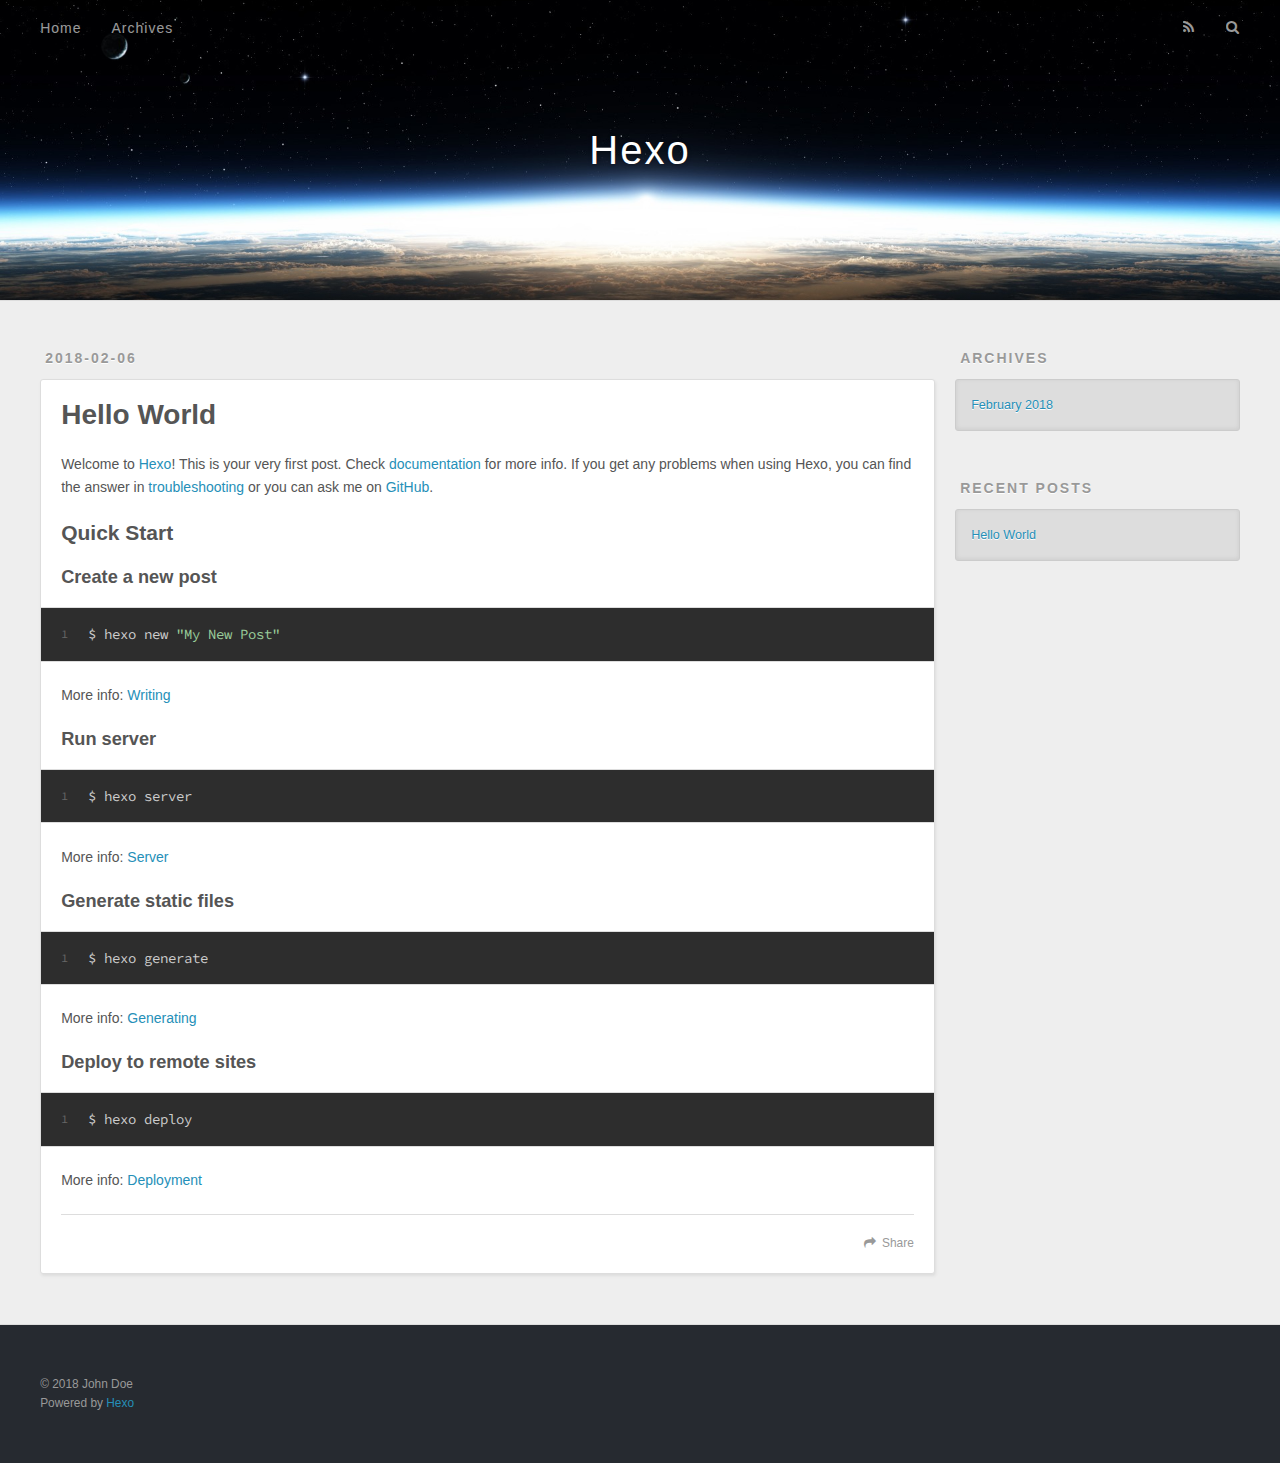
==== index.html @ ebd92886 "Site updated: 2018-02-06 11:26:11" ====
<!DOCTYPE html>
<html>
<head>
  <meta charset="utf-8">
  

  
  <title>Hexo</title>
  <meta name="viewport" content="width=device-width, initial-scale=1, maximum-scale=1">
  <meta property="og:type" content="website">
<meta property="og:title" content="Hexo">
<meta property="og:url" content="http://yoursite.com/index.html">
<meta property="og:site_name" content="Hexo">
<meta name="twitter:card" content="summary">
<meta name="twitter:title" content="Hexo">
  
    <link rel="alternate" href="/atom.xml" title="Hexo" type="application/atom+xml">
  
  
    <link rel="icon" href="/favicon.png">
  
  
    <link href="//fonts.googleapis.com/css?family=Source+Code+Pro" rel="stylesheet" type="text/css">
  
  <link rel="stylesheet" href="/css/style.css">
</head>

<body>
  <div id="container">
    <div id="wrap">
      <header id="header">
  <div id="banner"></div>
  <div id="header-outer" class="outer">
    <div id="header-title" class="inner">
      <h1 id="logo-wrap">
        <a href="/" id="logo">Hexo</a>
      </h1>
      
    </div>
    <div id="header-inner" class="inner">
      <nav id="main-nav">
        <a id="main-nav-toggle" class="nav-icon"></a>
        
          <a class="main-nav-link" href="/">Home</a>
        
          <a class="main-nav-link" href="/archives">Archives</a>
        
      </nav>
      <nav id="sub-nav">
        
          <a id="nav-rss-link" class="nav-icon" href="/atom.xml" title="RSS Feed"></a>
        
        <a id="nav-search-btn" class="nav-icon" title="Search"></a>
      </nav>
      <div id="search-form-wrap">
        <form action="//google.com/search" method="get" accept-charset="UTF-8" class="search-form"><input type="search" name="q" class="search-form-input" placeholder="Search"><button type="submit" class="search-form-submit">&#xF002;</button><input type="hidden" name="sitesearch" value="http://yoursite.com"></form>
      </div>
    </div>
  </div>
</header>
      <div class="outer">
        <section id="main">
  
    <article id="post-hello-world" class="article article-type-post" itemscope itemprop="blogPost">
  <div class="article-meta">
    <a href="/2018/02/06/hello-world/" class="article-date">
  <time datetime="2018-02-06T03:04:43.823Z" itemprop="datePublished">2018-02-06</time>
</a>
    
  </div>
  <div class="article-inner">
    
    
      <header class="article-header">
        
  
    <h1 itemprop="name">
      <a class="article-title" href="/2018/02/06/hello-world/">Hello World</a>
    </h1>
  

      </header>
    
    <div class="article-entry" itemprop="articleBody">
      
        <p>Welcome to <a href="https://hexo.io/" target="_blank" rel="noopener">Hexo</a>! This is your very first post. Check <a href="https://hexo.io/docs/" target="_blank" rel="noopener">documentation</a> for more info. If you get any problems when using Hexo, you can find the answer in <a href="https://hexo.io/docs/troubleshooting.html" target="_blank" rel="noopener">troubleshooting</a> or you can ask me on <a href="https://github.com/hexojs/hexo/issues" target="_blank" rel="noopener">GitHub</a>.</p>
<h2 id="Quick-Start"><a href="#Quick-Start" class="headerlink" title="Quick Start"></a>Quick Start</h2><h3 id="Create-a-new-post"><a href="#Create-a-new-post" class="headerlink" title="Create a new post"></a>Create a new post</h3><figure class="highlight bash"><table><tr><td class="gutter"><pre><span class="line">1</span><br></pre></td><td class="code"><pre><span class="line">$ hexo new <span class="string">"My New Post"</span></span><br></pre></td></tr></table></figure>
<p>More info: <a href="https://hexo.io/docs/writing.html" target="_blank" rel="noopener">Writing</a></p>
<h3 id="Run-server"><a href="#Run-server" class="headerlink" title="Run server"></a>Run server</h3><figure class="highlight bash"><table><tr><td class="gutter"><pre><span class="line">1</span><br></pre></td><td class="code"><pre><span class="line">$ hexo server</span><br></pre></td></tr></table></figure>
<p>More info: <a href="https://hexo.io/docs/server.html" target="_blank" rel="noopener">Server</a></p>
<h3 id="Generate-static-files"><a href="#Generate-static-files" class="headerlink" title="Generate static files"></a>Generate static files</h3><figure class="highlight bash"><table><tr><td class="gutter"><pre><span class="line">1</span><br></pre></td><td class="code"><pre><span class="line">$ hexo generate</span><br></pre></td></tr></table></figure>
<p>More info: <a href="https://hexo.io/docs/generating.html" target="_blank" rel="noopener">Generating</a></p>
<h3 id="Deploy-to-remote-sites"><a href="#Deploy-to-remote-sites" class="headerlink" title="Deploy to remote sites"></a>Deploy to remote sites</h3><figure class="highlight bash"><table><tr><td class="gutter"><pre><span class="line">1</span><br></pre></td><td class="code"><pre><span class="line">$ hexo deploy</span><br></pre></td></tr></table></figure>
<p>More info: <a href="https://hexo.io/docs/deployment.html" target="_blank" rel="noopener">Deployment</a></p>

      
    </div>
    <footer class="article-footer">
      <a data-url="http://yoursite.com/2018/02/06/hello-world/" data-id="cjdb2f6a300001gus8z8w78jc" class="article-share-link">Share</a>
      
      
    </footer>
  </div>
  
</article>


  


</section>
        
          <aside id="sidebar">
  
    

  
    

  
    
  
    
  <div class="widget-wrap">
    <h3 class="widget-title">Archives</h3>
    <div class="widget">
      <ul class="archive-list"><li class="archive-list-item"><a class="archive-list-link" href="/archives/2018/02/">February 2018</a></li></ul>
    </div>
  </div>


  
    
  <div class="widget-wrap">
    <h3 class="widget-title">Recent Posts</h3>
    <div class="widget">
      <ul>
        
          <li>
            <a href="/2018/02/06/hello-world/">Hello World</a>
          </li>
        
      </ul>
    </div>
  </div>

  
</aside>
        
      </div>
      <footer id="footer">
  
  <div class="outer">
    <div id="footer-info" class="inner">
      &copy; 2018 John Doe<br>
      Powered by <a href="http://hexo.io/" target="_blank">Hexo</a>
    </div>
  </div>
</footer>
    </div>
    <nav id="mobile-nav">
  
    <a href="/" class="mobile-nav-link">Home</a>
  
    <a href="/archives" class="mobile-nav-link">Archives</a>
  
</nav>
    

<script src="//ajax.googleapis.com/ajax/libs/jquery/2.0.3/jquery.min.js"></script>


  <link rel="stylesheet" href="/fancybox/jquery.fancybox.css">
  <script src="/fancybox/jquery.fancybox.pack.js"></script>


<script src="/js/script.js"></script>



  </div>
</body>
</html>
---- css/style.css ----
body {
  width: 100%;
}
body:before,
body:after {
  content: "";
  display: table;
}
body:after {
  clear: both;
}
html,
body,
div,
span,
applet,
object,
iframe,
h1,
h2,
h3,
h4,
h5,
h6,
p,
blockquote,
pre,
a,
abbr,
acronym,
address,
big,
cite,
code,
del,
dfn,
em,
img,
ins,
kbd,
q,
s,
samp,
small,
strike,
strong,
sub,
sup,
tt,
var,
dl,
dt,
dd,
ol,
ul,
li,
fieldset,
form,
label,
legend,
table,
caption,
tbody,
tfoot,
thead,
tr,
th,
td {
  margin: 0;
  padding: 0;
  border: 0;
  outline: 0;
  font-weight: inherit;
  font-style: inherit;
  font-family: inherit;
  font-size: 100%;
  vertical-align: baseline;
}
body {
  line-height: 1;
  color: #000;
  background: #fff;
}
ol,
ul {
  list-style: none;
}
table {
  border-collapse: separate;
  border-spacing: 0;
  vertical-align: middle;
}
caption,
th,
td {
  text-align: left;
  font-weight: normal;
  vertical-align: middle;
}
a img {
  border: none;
}
input,
button {
  margin: 0;
  padding: 0;
}
input::-moz-focus-inner,
button::-moz-focus-inner {
  border: 0;
  padding: 0;
}
@font-face {
  font-family: FontAwesome;
  font-style: normal;
  font-weight: normal;
  src: url("fonts/fontawesome-webfont.eot?v=#4.0.3");
  src: url("fonts/fontawesome-webfont.eot?#iefix&v=#4.0.3") format("embedded-opentype"), url("fonts/fontawesome-webfont.woff?v=#4.0.3") format("woff"), url("fonts/fontawesome-webfont.ttf?v=#4.0.3") format("truetype"), url("fonts/fontawesome-webfont.svg#fontawesomeregular?v=#4.0.3") format("svg");
}
html,
body,
#container {
  height: 100%;
}
body {
  background: #eee;
  font: 14px -apple-system, BlinkMacSystemFont, "Segoe UI", "Roboto", "Oxygen", "Ubuntu", "Cantarell", "Fira Sans", "Droid Sans", "Helvetica Neue", sans-serif;
  -webkit-text-size-adjust: 100%;
}
.outer {
  max-width: 1220px;
  margin: 0 auto;
  padding: 0 20px;
}
.outer:before,
.outer:after {
  content: "";
  display: table;
}
.outer:after {
  clear: both;
}
.inner {
  display: inline;
  float: left;
  width: 98.33333333333333%;
  margin: 0 0.833333333333333%;
}
.left,
.alignleft {
  float: left;
}
.right,
.alignright {
  float: right;
}
.clear {
  clear: both;
}
#container {
  position: relative;
}
.mobile-nav-on {
  overflow: hidden;
}
#wrap {
  height: 100%;
  width: 100%;
  position: absolute;
  top: 0;
  left: 0;
  -webkit-transition: 0.2s ease-out;
  -moz-transition: 0.2s ease-out;
  -ms-transition: 0.2s ease-out;
  transition: 0.2s ease-out;
  z-index: 1;
  background: #eee;
}
.mobile-nav-on #wrap {
  left: 280px;
}
@media screen and (min-width: 768px) {
  #main {
    display: inline;
    float: left;
    width: 73.33333333333333%;
    margin: 0 0.833333333333333%;
  }
}
.article-date,
.article-category-link,
.archive-year,
.widget-title {
  text-decoration: none;
  text-transform: uppercase;
  letter-spacing: 2px;
  color: #999;
  margin-bottom: 1em;
  margin-left: 5px;
  line-height: 1em;
  text-shadow: 0 1px #fff;
  font-weight: bold;
}
.article-inner,
.archive-article-inner {
  background: #fff;
  -webkit-box-shadow: 1px 2px 3px #ddd;
  box-shadow: 1px 2px 3px #ddd;
  border: 1px solid #ddd;
  border-radius: 3px;
}
.article-entry h1,
.widget h1 {
  font-size: 2em;
}
.article-entry h2,
.widget h2 {
  font-size: 1.5em;
}
.article-entry h3,
.widget h3 {
  font-size: 1.3em;
}
.article-entry h4,
.widget h4 {
  font-size: 1.2em;
}
.article-entry h5,
.widget h5 {
  font-size: 1em;
}
.article-entry h6,
.widget h6 {
  font-size: 1em;
  color: #999;
}
.article-entry hr,
.widget hr {
  border: 1px dashed #ddd;
}
.article-entry strong,
.widget strong {
  font-weight: bold;
}
.article-entry em,
.widget em,
.article-entry cite,
.widget cite {
  font-style: italic;
}
.article-entry sup,
.widget sup,
.article-entry sub,
.widget sub {
  font-size: 0.75em;
  line-height: 0;
  position: relative;
  vertical-align: baseline;
}
.article-entry sup,
.widget sup {
  top: -0.5em;
}
.article-entry sub,
.widget sub {
  bottom: -0.2em;
}
.article-entry small,
.widget small {
  font-size: 0.85em;
}
.article-entry acronym,
.widget acronym,
.article-entry abbr,
.widget abbr {
  border-bottom: 1px dotted;
}
.article-entry ul,
.widget ul,
.article-entry ol,
.widget ol,
.article-entry dl,
.widget dl {
  margin: 0 20px;
  line-height: 1.6em;
}
.article-entry ul ul,
.widget ul ul,
.article-entry ol ul,
.widget ol ul,
.article-entry ul ol,
.widget ul ol,
.article-entry ol ol,
.widget ol ol {
  margin-top: 0;
  margin-bottom: 0;
}
.article-entry ul,
.widget ul {
  list-style: disc;
}
.article-entry ol,
.widget ol {
  list-style: decimal;
}
.article-entry dt,
.widget dt {
  font-weight: bold;
}
#header {
  height: 300px;
  position: relative;
  border-bottom: 1px solid #ddd;
}
#header:before,
#header:after {
  content: "";
  position: absolute;
  left: 0;
  right: 0;
  height: 40px;
}
#header:before {
  top: 0;
  background: -webkit-linear-gradient(rgba(0,0,0,0.2), transparent);
  background: -moz-linear-gradient(rgba(0,0,0,0.2), transparent);
  background: -ms-linear-gradient(rgba(0,0,0,0.2), transparent);
  background: linear-gradient(rgba(0,0,0,0.2), transparent);
}
#header:after {
  bottom: 0;
  background: -webkit-linear-gradient(transparent, rgba(0,0,0,0.2));
  background: -moz-linear-gradient(transparent, rgba(0,0,0,0.2));
  background: -ms-linear-gradient(transparent, rgba(0,0,0,0.2));
  background: linear-gradient(transparent, rgba(0,0,0,0.2));
}
#header-outer {
  height: 100%;
  position: relative;
}
#header-inner {
  position: relative;
  overflow: hidden;
}
#banner {
  position: absolute;
  top: 0;
  left: 0;
  width: 100%;
  height: 100%;
  background: url("images/banner.jpg") center #000;
  -webkit-background-size: cover;
  -moz-background-size: cover;
  background-size: cover;
  z-index: -1;
}
#header-title {
  text-align: center;
  height: 40px;
  position: absolute;
  top: 50%;
  left: 0;
  margin-top: -20px;
}
#logo,
#subtitle {
  text-decoration: none;
  color: #fff;
  font-weight: 300;
  text-shadow: 0 1px 4px rgba(0,0,0,0.3);
}
#logo {
  font-size: 40px;
  line-height: 40px;
  letter-spacing: 2px;
}
#subtitle {
  font-size: 16px;
  line-height: 16px;
  letter-spacing: 1px;
}
#subtitle-wrap {
  margin-top: 16px;
}
#main-nav {
  float: left;
  margin-left: -15px;
}
.nav-icon,
.main-nav-link {
  float: left;
  color: #fff;
  opacity: 0.6;
  text-decoration: none;
  text-shadow: 0 1px rgba(0,0,0,0.2);
  -webkit-transition: opacity 0.2s;
  -moz-transition: opacity 0.2s;
  -ms-transition: opacity 0.2s;
  transition: opacity 0.2s;
  display: block;
  padding: 20px 15px;
}
.nav-icon:hover,
.main-nav-link:hover {
  opacity: 1;
}
.nav-icon {
  font-family: FontAwesome;
  text-align: center;
  font-size: 14px;
  width: 14px;
  height: 14px;
  padding: 20px 15px;
  position: relative;
  cursor: pointer;
}
.main-nav-link {
  font-weight: 300;
  letter-spacing: 1px;
}
@media screen and (max-width: 479px) {
  .main-nav-link {
    display: none;
  }
}
#main-nav-toggle {
  display: none;
}
#main-nav-toggle:before {
  content: "\f0c9";
}
@media screen and (max-width: 479px) {
  #main-nav-toggle {
    display: block;
  }
}
#sub-nav {
  float: right;
  margin-right: -15px;
}
#nav-rss-link:before {
  content: "\f09e";
}
#nav-search-btn:before {
  content: "\f002";
}
#search-form-wrap {
  position: absolute;
  top: 15px;
  width: 150px;
  height: 30px;
  right: -150px;
  opacity: 0;
  -webkit-transition: 0.2s ease-out;
  -moz-transition: 0.2s ease-out;
  -ms-transition: 0.2s ease-out;
  transition: 0.2s ease-out;
}
#search-form-wrap.on {
  opacity: 1;
  right: 0;
}
@media screen and (max-width: 479px) {
  #search-form-wrap {
    width: 100%;
    right: -100%;
  }
}
.search-form {
  position: absolute;
  top: 0;
  left: 0;
  right: 0;
  background: #fff;
  padding: 5px 15px;
  border-radius: 15px;
  -webkit-box-shadow: 0 0 10px rgba(0,0,0,0.3);
  box-shadow: 0 0 10px rgba(0,0,0,0.3);
}
.search-form-input {
  border: none;
  background: none;
  color: #555;
  width: 100%;
  font: 13px -apple-system, BlinkMacSystemFont, "Segoe UI", "Roboto", "Oxygen", "Ubuntu", "Cantarell", "Fira Sans", "Droid Sans", "Helvetica Neue", sans-serif;
  outline: none;
}
.search-form-input::-webkit-search-results-decoration,
.search-form-input::-webkit-search-cancel-button {
  -webkit-appearance: none;
}
.search-form-submit {
  position: absolute;
  top: 50%;
  right: 10px;
  margin-top: -7px;
  font: 13px FontAwesome;
  border: none;
  background: none;
  color: #bbb;
  cursor: pointer;
}
.search-form-submit:hover,
.search-form-submit:focus {
  color: #777;
}
.article {
  margin: 50px 0;
}
.article-inner {
  overflow: hidden;
}
.article-meta:before,
.article-meta:after {
  content: "";
  display: table;
}
.article-meta:after {
  clear: both;
}
.article-date {
  float: left;
}
.article-category {
  float: left;
  line-height: 1em;
  color: #ccc;
  text-shadow: 0 1px #fff;
  margin-left: 8px;
}
.article-category:before {
  content: "\2022";
}
.article-category-link {
  margin: 0 12px 1em;
}
.article-header {
  padding: 20px 20px 0;
}
.article-title {
  text-decoration: none;
  font-size: 2em;
  font-weight: bold;
  color: #555;
  line-height: 1.1em;
  -webkit-transition: color 0.2s;
  -moz-transition: color 0.2s;
  -ms-transition: color 0.2s;
  transition: color 0.2s;
}
a.article-title:hover {
  color: #258fb8;
}
.article-entry {
  color: #555;
  padding: 0 20px;
}
.article-entry:before,
.article-entry:after {
  content: "";
  display: table;
}
.article-entry:after {
  clear: both;
}
.article-entry p,
.article-entry table {
  line-height: 1.6em;
  margin: 1.6em 0;
}
.article-entry h1,
.article-entry h2,
.article-entry h3,
.article-entry h4,
.article-entry h5,
.article-entry h6 {
  font-weight: bold;
}
.article-entry h1,
.article-entry h2,
.article-entry h3,
.article-entry h4,
.article-entry h5,
.article-entry h6 {
  line-height: 1.1em;
  margin: 1.1em 0;
}
.article-entry a {
  color: #258fb8;
  text-decoration: none;
}
.article-entry a:hover {
  text-decoration: underline;
}
.article-entry ul,
.article-entry ol,
.article-entry dl {
  margin-top: 1.6em;
  margin-bottom: 1.6em;
}
.article-entry img,
.article-entry video {
  max-width: 100%;
  height: auto;
  display: block;
  margin: auto;
}
.article-entry iframe {
  border: none;
}
.article-entry table {
  width: 100%;
  border-collapse: collapse;
  border-spacing: 0;
}
.article-entry th {
  font-weight: bold;
  border-bottom: 3px solid #ddd;
  padding-bottom: 0.5em;
}
.article-entry td {
  border-bottom: 1px solid #ddd;
  padding: 10px 0;
}
.article-entry blockquote {
  font-family: Georgia, "Times New Roman", serif;
  font-size: 1.4em;
  margin: 1.6em 20px;
  text-align: center;
}
.article-entry blockquote footer {
  font-size: 14px;
  margin: 1.6em 0;
  font-family: -apple-system, BlinkMacSystemFont, "Segoe UI", "Roboto", "Oxygen", "Ubuntu", "Cantarell", "Fira Sans", "Droid Sans", "Helvetica Neue", sans-serif;
}
.article-entry blockquote footer cite:before {
  content: "—";
  padding: 0 0.5em;
}
.article-entry .pullquote {
  text-align: left;
  width: 45%;
  margin: 0;
}
.article-entry .pullquote.left {
  margin-left: 0.5em;
  margin-right: 1em;
}
.article-entry .pullquote.right {
  margin-right: 0.5em;
  margin-left: 1em;
}
.article-entry .caption {
  color: #999;
  display: block;
  font-size: 0.9em;
  margin-top: 0.5em;
  position: relative;
  text-align: center;
}
.article-entry .video-container {
  position: relative;
  padding-top: 56.25%;
  height: 0;
  overflow: hidden;
}
.article-entry .video-container iframe,
.article-entry .video-container object,
.article-entry .video-container embed {
  position: absolute;
  top: 0;
  left: 0;
  width: 100%;
  height: 100%;
  margin-top: 0;
}
.article-more-link a {
  display: inline-block;
  line-height: 1em;
  padding: 6px 15px;
  border-radius: 15px;
  background: #eee;
  color: #999;
  text-shadow: 0 1px #fff;
  text-decoration: none;
}
.article-more-link a:hover {
  background: #258fb8;
  color: #fff;
  text-decoration: none;
  text-shadow: 0 1px #1e7293;
}
.article-footer {
  font-size: 0.85em;
  line-height: 1.6em;
  border-top: 1px solid #ddd;
  padding-top: 1.6em;
  margin: 0 20px 20px;
}
.article-footer:before,
.article-footer:after {
  content: "";
  display: table;
}
.article-footer:after {
  clear: both;
}
.article-footer a {
  color: #999;
  text-decoration: none;
}
.article-footer a:hover {
  color: #555;
}
.article-tag-list-item {
  float: left;
  margin-right: 10px;
}
.article-tag-list-link:before {
  content: "#";
}
.article-comment-link {
  float: right;
}
.article-comment-link:before {
  content: "\f075";
  font-family: FontAwesome;
  padding-right: 8px;
}
.article-share-link {
  cursor: pointer;
  float: right;
  margin-left: 20px;
}
.article-share-link:before {
  content: "\f064";
  font-family: FontAwesome;
  padding-right: 6px;
}
#article-nav {
  position: relative;
}
#article-nav:before,
#article-nav:after {
  content: "";
  display: table;
}
#article-nav:after {
  clear: both;
}
@media screen and (min-width: 768px) {
  #article-nav {
    margin: 50px 0;
  }
  #article-nav:before {
    width: 8px;
    height: 8px;
    position: absolute;
    top: 50%;
    left: 50%;
    margin-top: -4px;
    margin-left: -4px;
    content: "";
    border-radius: 50%;
    background: #ddd;
    -webkit-box-shadow: 0 1px 2px #fff;
    box-shadow: 0 1px 2px #fff;
  }
}
.article-nav-link-wrap {
  text-decoration: none;
  text-shadow: 0 1px #fff;
  color: #999;
  -webkit-box-sizing: border-box;
  -moz-box-sizing: border-box;
  box-sizing: border-box;
  margin-top: 50px;
  text-align: center;
  display: block;
}
.article-nav-link-wrap:hover {
  color: #555;
}
@media screen and (min-width: 768px) {
  .article-nav-link-wrap {
    width: 50%;
    margin-top: 0;
  }
}
@media screen and (min-width: 768px) {
  #article-nav-newer {
    float: left;
    text-align: right;
    padding-right: 20px;
  }
}
@media screen and (min-width: 768px) {
  #article-nav-older {
    float: right;
    text-align: left;
    padding-left: 20px;
  }
}
.article-nav-caption {
  text-transform: uppercase;
  letter-spacing: 2px;
  color: #ddd;
  line-height: 1em;
  font-weight: bold;
}
#article-nav-newer .article-nav-caption {
  margin-right: -2px;
}
.article-nav-title {
  font-size: 0.85em;
  line-height: 1.6em;
  margin-top: 0.5em;
}
.article-share-box {
  position: absolute;
  display: none;
  background: #fff;
  -webkit-box-shadow: 1px 2px 10px rgba(0,0,0,0.2);
  box-shadow: 1px 2px 10px rgba(0,0,0,0.2);
  border-radius: 3px;
  margin-left: -145px;
  overflow: hidden;
  z-index: 1;
}
.article-share-box.on {
  display: block;
}
.article-share-input {
  width: 100%;
  background: none;
  -webkit-box-sizing: border-box;
  -moz-box-sizing: border-box;
  box-sizing: border-box;
  font: 14px -apple-system, BlinkMacSystemFont, "Segoe UI", "Roboto", "Oxygen", "Ubuntu", "Cantarell", "Fira Sans", "Droid Sans", "Helvetica Neue", sans-serif;
  padding: 0 15px;
  color: #555;
  outline: none;
  border: 1px solid #ddd;
  border-radius: 3px 3px 0 0;
  height: 36px;
  line-height: 36px;
}
.article-share-links {
  background: #eee;
}
.article-share-links:before,
.article-share-links:after {
  content: "";
  display: table;
}
.article-share-links:after {
  clear: both;
}
.article-share-twitter,
.article-share-facebook,
.article-share-pinterest,
.article-share-google {
  width: 50px;
  height: 36px;
  display: block;
  float: left;
  position: relative;
  color: #999;
  text-shadow: 0 1px #fff;
}
.article-share-twitter:before,
.article-share-facebook:before,
.article-share-pinterest:before,
.article-share-google:before {
  font-size: 20px;
  font-family: FontAwesome;
  width: 20px;
  height: 20px;
  position: absolute;
  top: 50%;
  left: 50%;
  margin-top: -10px;
  margin-left: -10px;
  text-align: center;
}
.article-share-twitter:hover,
.article-share-facebook:hover,
.article-share-pinterest:hover,
.article-share-google:hover {
  color: #fff;
}
.article-share-twitter:before {
  content: "\f099";
}
.article-share-twitter:hover {
  background: #00aced;
  text-shadow: 0 1px #008abe;
}
.article-share-facebook:before {
  content: "\f09a";
}
.article-share-facebook:hover {
  background: #3b5998;
  text-shadow: 0 1px #2f477a;
}
.article-share-pinterest:before {
  content: "\f0d2";
}
.article-share-pinterest:hover {
  background: #cb2027;
  text-shadow: 0 1px #a21a1f;
}
.article-share-google:before {
  content: "\f0d5";
}
.article-share-google:hover {
  background: #dd4b39;
  text-shadow: 0 1px #be3221;
}
.article-gallery {
  background: #000;
  position: relative;
}
.article-gallery-photos {
  position: relative;
  overflow: hidden;
}
.article-gallery-img {
  display: none;
  max-width: 100%;
}
.article-gallery-img:first-child {
  display: block;
}
.article-gallery-img.loaded {
  position: absolute;
  display: block;
}
.article-gallery-img img {
  display: block;
  max-width: 100%;
  margin: 0 auto;
}
#comments {
  background: #fff;
  -webkit-box-shadow: 1px 2px 3px #ddd;
  box-shadow: 1px 2px 3px #ddd;
  padding: 20px;
  border: 1px solid #ddd;
  border-radius: 3px;
  margin: 50px 0;
}
#comments a {
  color: #258fb8;
}
.archives-wrap {
  margin: 50px 0;
}
.archives:before,
.archives:after {
  content: "";
  display: table;
}
.archives:after {
  clear: both;
}
.archive-year-wrap {
  margin-bottom: 1em;
}
.archives {
  -webkit-column-gap: 10px;
  -moz-column-gap: 10px;
  column-gap: 10px;
}
@media screen and (min-width: 480px) and (max-width: 767px) {
  .archives {
    -webkit-column-count: 2;
    -moz-column-count: 2;
    column-count: 2;
  }
}
@media screen and (min-width: 768px) {
  .archives {
    -webkit-column-count: 3;
    -moz-column-count: 3;
    column-count: 3;
  }
}
.archive-article {
  -webkit-column-break-inside: avoid;
  page-break-inside: avoid;
  overflow: hidden;
  break-inside: avoid-column;
}
.archive-article-inner {
  padding: 10px;
  margin-bottom: 15px;
}
.archive-article-title {
  text-decoration: none;
  font-weight: bold;
  color: #555;
  -webkit-transition: color 0.2s;
  -moz-transition: color 0.2s;
  -ms-transition: color 0.2s;
  transition: color 0.2s;
  line-height: 1.6em;
}
.archive-article-title:hover {
  color: #258fb8;
}
.archive-article-footer {
  margin-top: 1em;
}
.archive-article-date {
  color: #999;
  text-decoration: none;
  font-size: 0.85em;
  line-height: 1em;
  margin-bottom: 0.5em;
  display: block;
}
#page-nav {
  margin: 50px auto;
  background: #fff;
  -webkit-box-shadow: 1px 2px 3px #ddd;
  box-shadow: 1px 2px 3px #ddd;
  border: 1px solid #ddd;
  border-radius: 3px;
  text-align: center;
  color: #999;
  overflow: hidden;
}
#page-nav:before,
#page-nav:after {
  content: "";
  display: table;
}
#page-nav:after {
  clear: both;
}
#page-nav a,
#page-nav span {
  padding: 10px 20px;
  line-height: 1;
  height: 2ex;
}
#page-nav a {
  color: #999;
  text-decoration: none;
}
#page-nav a:hover {
  background: #999;
  color: #fff;
}
#page-nav .prev {
  float: left;
}
#page-nav .next {
  float: right;
}
#page-nav .page-number {
  display: inline-block;
}
@media screen and (max-width: 479px) {
  #page-nav .page-number {
    display: none;
  }
}
#page-nav .current {
  color: #555;
  font-weight: bold;
}
#page-nav .space {
  color: #ddd;
}
#footer {
  background: #262a30;
  padding: 50px 0;
  border-top: 1px solid #ddd;
  color: #999;
}
#footer a {
  color: #258fb8;
  text-decoration: none;
}
#footer a:hover {
  text-decoration: underline;
}
#footer-info {
  line-height: 1.6em;
  font-size: 0.85em;
}
.article-entry pre,
.article-entry .highlight {
  background: #2d2d2d;
  margin: 0 -20px;
  padding: 15px 20px;
  border-style: solid;
  border-color: #ddd;
  border-width: 1px 0;
  overflow: auto;
  color: #ccc;
  line-height: 22.400000000000002px;
}
.article-entry .highlight .gutter pre,
.article-entry .gist .gist-file .gist-data .line-numbers {
  color: #666;
  font-size: 0.85em;
}
.article-entry pre,
.article-entry code {
  font-family: "Source Code Pro", Consolas, Monaco, Menlo, Consolas, monospace;
}
.article-entry code {
  background: #eee;
  text-shadow: 0 1px #fff;
  padding: 0 0.3em;
}
.article-entry pre code {
  background: none;
  text-shadow: none;
  padding: 0;
}
.article-entry .highlight pre {
  border: none;
  margin: 0;
  padding: 0;
}
.article-entry .highlight table {
  margin: 0;
  width: auto;
}
.article-entry .highlight td {
  border: none;
  padding: 0;
}
.article-entry .highlight figcaption {
  font-size: 0.85em;
  color: #999;
  line-height: 1em;
  margin-bottom: 1em;
}
.article-entry .highlight figcaption:before,
.article-entry .highlight figcaption:after {
  content: "";
  display: table;
}
.article-entry .highlight figcaption:after {
  clear: both;
}
.article-entry .highlight figcaption a {
  float: right;
}
.article-entry .highlight .gutter pre {
  text-align: right;
  padding-right: 20px;
}
.article-entry .highlight .line {
  height: 22.400000000000002px;
}
.article-entry .highlight .line.marked {
  background: #515151;
}
.article-entry .gist {
  margin: 0 -20px;
  border-style: solid;
  border-color: #ddd;
  border-width: 1px 0;
  background: #2d2d2d;
  padding: 15px 20px 15px 0;
}
.article-entry .gist .gist-file {
  border: none;
  font-family: "Source Code Pro", Consolas, Monaco, Menlo, Consolas, monospace;
  margin: 0;
}
.article-entry .gist .gist-file .gist-data {
  background: none;
  border: none;
}
.article-entry .gist .gist-file .gist-data .line-numbers {
  background: none;
  border: none;
  padding: 0 20px 0 0;
}
.article-entry .gist .gist-file .gist-data .line-data {
  padding: 0 !important;
}
.article-entry .gist .gist-file .highlight {
  margin: 0;
  padding: 0;
  border: none;
}
.article-entry .gist .gist-file .gist-meta {
  background: #2d2d2d;
  color: #999;
  font: 0.85em -apple-system, BlinkMacSystemFont, "Segoe UI", "Roboto", "Oxygen", "Ubuntu", "Cantarell", "Fira Sans", "Droid Sans", "Helvetica Neue", sans-serif;
  text-shadow: 0 0;
  padding: 0;
  margin-top: 1em;
  margin-left: 20px;
}
.article-entry .gist .gist-file .gist-meta a {
  color: #258fb8;
  font-weight: normal;
}
.article-entry .gist .gist-file .gist-meta a:hover {
  text-decoration: underline;
}
pre .comment,
pre .title {
  color: #999;
}
pre .variable,
pre .attribute,
pre .tag,
pre .regexp,
pre .ruby .constant,
pre .xml .tag .title,
pre .xml .pi,
pre .xml .doctype,
pre .html .doctype,
pre .css .id,
pre .css .class,
pre .css .pseudo {
  color: #f2777a;
}
pre .number,
pre .preprocessor,
pre .built_in,
pre .literal,
pre .params,
pre .constant {
  color: #f99157;
}
pre .class,
pre .ruby .class .title,
pre .css .rules .attribute {
  color: #9c9;
}
pre .string,
pre .value,
pre .inheritance,
pre .header,
pre .ruby .symbol,
pre .xml .cdata {
  color: #9c9;
}
pre .css .hexcolor {
  color: #6cc;
}
pre .function,
pre .python .decorator,
pre .python .title,
pre .ruby .function .title,
pre .ruby .title .keyword,
pre .perl .sub,
pre .javascript .title,
pre .coffeescript .title {
  color: #69c;
}
pre .keyword,
pre .javascript .function {
  color: #c9c;
}
@media screen and (max-width: 479px) {
  #mobile-nav {
    position: absolute;
    top: 0;
    left: 0;
    width: 280px;
    height: 100%;
    background: #191919;
    border-right: 1px solid #fff;
  }
}
@media screen and (max-width: 479px) {
  .mobile-nav-link {
    display: block;
    color: #999;
    text-decoration: none;
    padding: 15px 20px;
    font-weight: bold;
  }
  .mobile-nav-link:hover {
    color: #fff;
  }
}
@media screen and (min-width: 768px) {
  #sidebar {
    display: inline;
    float: left;
    width: 23.333333333333332%;
    margin: 0 0.833333333333333%;
  }
}
.widget-wrap {
  margin: 50px 0;
}
.widget {
  color: #777;
  text-shadow: 0 1px #fff;
  background: #ddd;
  -webkit-box-shadow: 0 -1px 4px #ccc inset;
  box-shadow: 0 -1px 4px #ccc inset;
  border: 1px solid #ccc;
  padding: 15px;
  border-radius: 3px;
}
.widget a {
  color: #258fb8;
  text-decoration: none;
}
.widget a:hover {
  text-decoration: underline;
}
.widget ul ul,
.widget ol ul,
.widget dl ul,
.widget ul ol,
.widget ol ol,
.widget dl ol,
.widget ul dl,
.widget ol dl,
.widget dl dl {
  margin-left: 15px;
  list-style: disc;
}
.widget {
  line-height: 1.6em;
  word-wrap: break-word;
  font-size: 0.9em;
}
.widget ul,
.widget ol {
  list-style: none;
  margin: 0;
}
.widget ul ul,
.widget ol ul,
.widget ul ol,
.widget ol ol {
  margin: 0 20px;
}
.widget ul ul,
.widget ol ul {
  list-style: disc;
}
.widget ul ol,
.widget ol ol {
  list-style: decimal;
}
.category-list-count,
.tag-list-count,
.archive-list-count {
  padding-left: 5px;
  color: #999;
  font-size: 0.85em;
}
.category-list-count:before,
.tag-list-count:before,
.archive-list-count:before {
  content: "(";
}
.category-list-count:after,
.tag-list-count:after,
.archive-list-count:after {
  content: ")";
}
.tagcloud a {
  margin-right: 5px;
  display: inline-block;
}
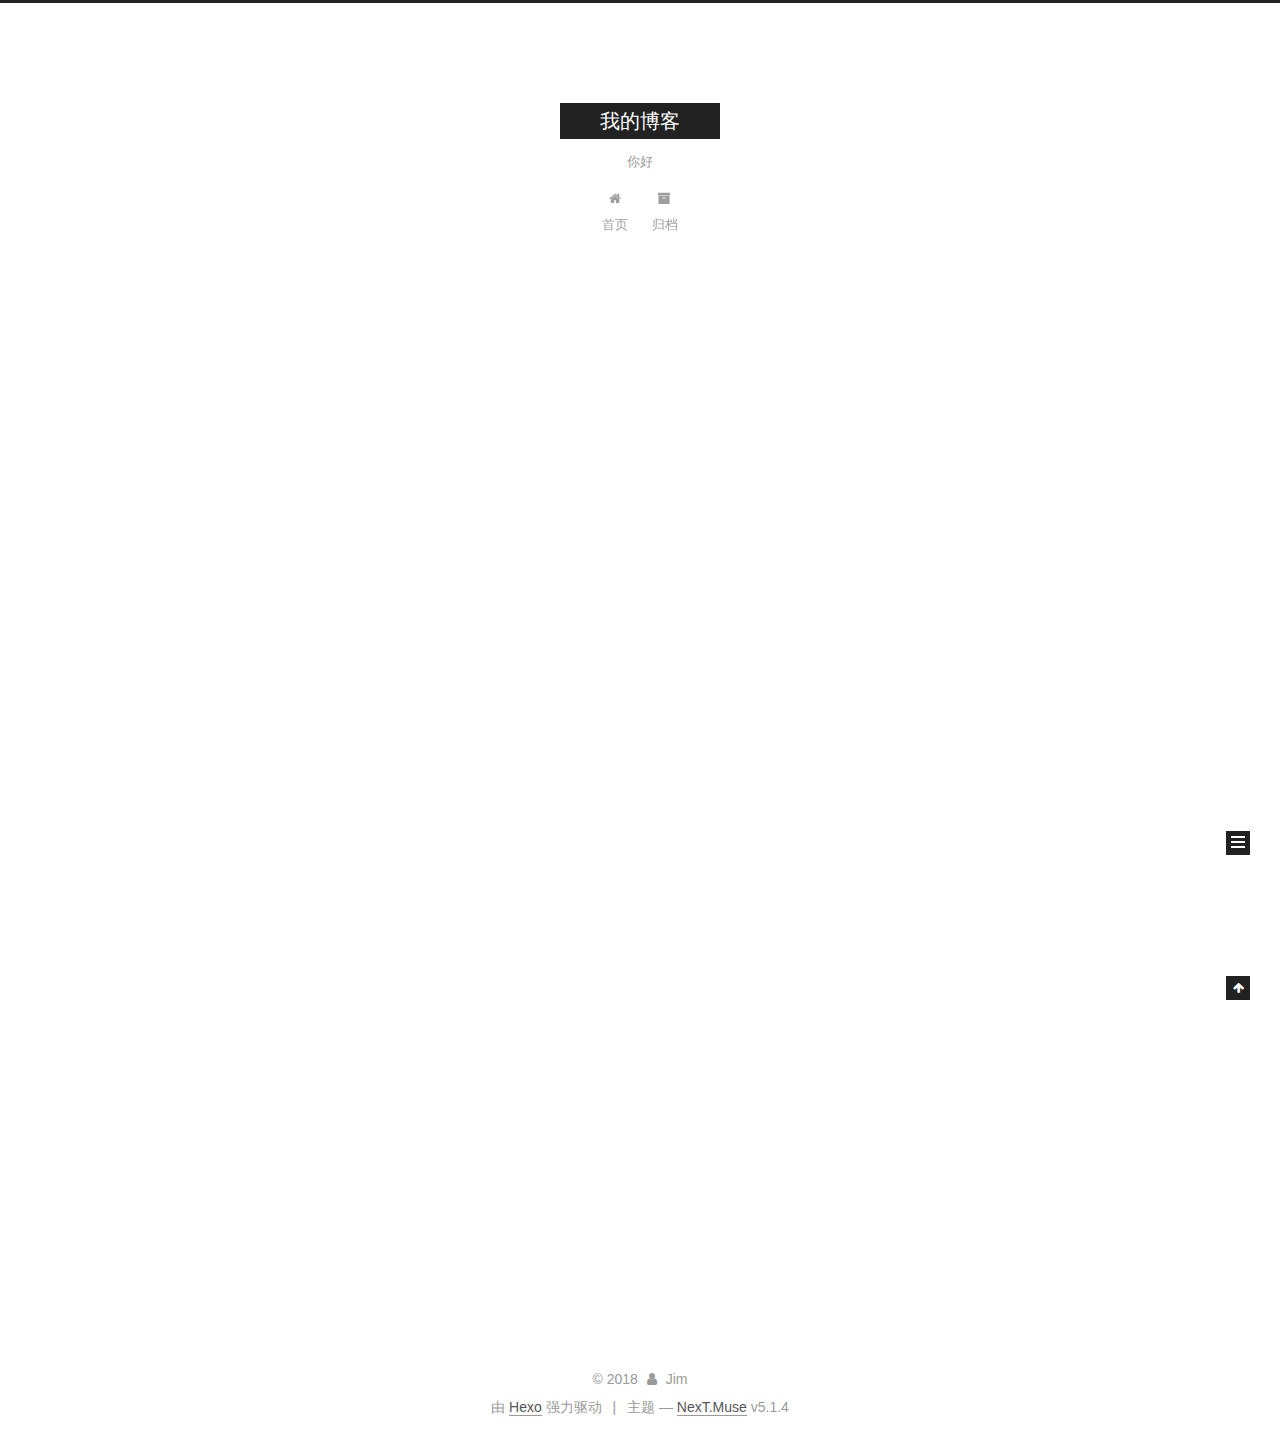
==== commit 103dab48: "Site updated: 2018-02-06 14:53:38" ====
--- a/index.html
+++ b/index.html
@@ -1,89 +1,309 @@
 <!DOCTYPE html>
-<html>
+
+
+
+  
+
+
+<html class="theme-next muse use-motion" lang="zh-Hans">
 <head>
-  <meta charset="utf-8">
-  
-
-  
-  <title>Hexo</title>
-  <meta name="viewport" content="width=device-width, initial-scale=1, maximum-scale=1">
-  <meta property="og:type" content="website">
-<meta property="og:title" content="Hexo">
+  <meta charset="UTF-8"/>
+<meta http-equiv="X-UA-Compatible" content="IE=edge" />
+<meta name="viewport" content="width=device-width, initial-scale=1, maximum-scale=1"/>
+<meta name="theme-color" content="#222">
+
+
+
+
+
+
+
+
+
+<meta http-equiv="Cache-Control" content="no-transform" />
+<meta http-equiv="Cache-Control" content="no-siteapp" />
+
+
+
+
+
+
+
+
+
+
+
+
+
+
+
+
+  
+  
+  <link href="/lib/fancybox/source/jquery.fancybox.css?v=2.1.5" rel="stylesheet" type="text/css" />
+
+
+
+
+
+
+
+<link href="/lib/font-awesome/css/font-awesome.min.css?v=4.6.2" rel="stylesheet" type="text/css" />
+
+<link href="/css/main.css?v=5.1.4" rel="stylesheet" type="text/css" />
+
+
+  <link rel="apple-touch-icon" sizes="180x180" href="/images/apple-touch-icon-next.png?v=5.1.4">
+
+
+  <link rel="icon" type="image/png" sizes="32x32" href="/images/favicon-32x32-next.png?v=5.1.4">
+
+
+  <link rel="icon" type="image/png" sizes="16x16" href="/images/favicon-16x16-next.png?v=5.1.4">
+
+
+  <link rel="mask-icon" href="/images/logo.svg?v=5.1.4" color="#222">
+
+
+
+
+
+  <meta name="keywords" content="Hexo, NexT" />
+
+
+
+
+
+
+
+
+
+
+<meta name="description" content="lzw">
+<meta property="og:type" content="website">
+<meta property="og:title" content="我的博客">
 <meta property="og:url" content="http://yoursite.com/index.html">
-<meta property="og:site_name" content="Hexo">
+<meta property="og:site_name" content="我的博客">
+<meta property="og:description" content="lzw">
+<meta property="og:locale" content="zh-Hans">
 <meta name="twitter:card" content="summary">
-<meta name="twitter:title" content="Hexo">
-  
-    <link rel="alternate" href="/atom.xml" title="Hexo" type="application/atom+xml">
-  
-  
-    <link rel="icon" href="/favicon.png">
-  
-  
-    <link href="//fonts.googleapis.com/css?family=Source+Code+Pro" rel="stylesheet" type="text/css">
-  
-  <link rel="stylesheet" href="/css/style.css">
+<meta name="twitter:title" content="我的博客">
+<meta name="twitter:description" content="lzw">
+
+
+
+<script type="text/javascript" id="hexo.configurations">
+  var NexT = window.NexT || {};
+  var CONFIG = {
+    root: '/',
+    scheme: 'Muse',
+    version: '5.1.4',
+    sidebar: {"position":"left","display":"post","offset":12,"b2t":false,"scrollpercent":false,"onmobile":false},
+    fancybox: true,
+    tabs: true,
+    motion: {"enable":true,"async":false,"transition":{"post_block":"fadeIn","post_header":"slideDownIn","post_body":"slideDownIn","coll_header":"slideLeftIn","sidebar":"slideUpIn"}},
+    duoshuo: {
+      userId: '0',
+      author: '博主'
+    },
+    algolia: {
+      applicationID: '',
+      apiKey: '',
+      indexName: '',
+      hits: {"per_page":10},
+      labels: {"input_placeholder":"Search for Posts","hits_empty":"We didn't find any results for the search: ${query}","hits_stats":"${hits} results found in ${time} ms"}
+    }
+  };
+</script>
+
+
+
+  <link rel="canonical" href="http://yoursite.com/"/>
+
+
+
+
+
+  <title>我的博客</title>
+  
+
+
+
+
+
+
+
+
 </head>
 
-<body>
-  <div id="container">
-    <div id="wrap">
-      <header id="header">
-  <div id="banner"></div>
-  <div id="header-outer" class="outer">
-    <div id="header-title" class="inner">
-      <h1 id="logo-wrap">
-        <a href="/" id="logo">Hexo</a>
-      </h1>
-      
+<body itemscope itemtype="http://schema.org/WebPage" lang="zh-Hans">
+
+  
+  
+    
+  
+
+  <div class="container sidebar-position-left 
+  page-home">
+    <div class="headband"></div>
+
+    <header id="header" class="header" itemscope itemtype="http://schema.org/WPHeader">
+      <div class="header-inner"><div class="site-brand-wrapper">
+  <div class="site-meta ">
+    
+
+    <div class="custom-logo-site-title">
+      <a href="/"  class="brand" rel="start">
+        <span class="logo-line-before"><i></i></span>
+        <span class="site-title">我的博客</span>
+        <span class="logo-line-after"><i></i></span>
+      </a>
     </div>
-    <div id="header-inner" class="inner">
-      <nav id="main-nav">
-        <a id="main-nav-toggle" class="nav-icon"></a>
-        
-          <a class="main-nav-link" href="/">Home</a>
-        
-          <a class="main-nav-link" href="/archives">Archives</a>
-        
-      </nav>
-      <nav id="sub-nav">
-        
-          <a id="nav-rss-link" class="nav-icon" href="/atom.xml" title="RSS Feed"></a>
-        
-        <a id="nav-search-btn" class="nav-icon" title="Search"></a>
-      </nav>
-      <div id="search-form-wrap">
-        <form action="//google.com/search" method="get" accept-charset="UTF-8" class="search-form"><input type="search" name="q" class="search-form-input" placeholder="Search"><button type="submit" class="search-form-submit">&#xF002;</button><input type="hidden" name="sitesearch" value="http://yoursite.com"></form>
-      </div>
-    </div>
+      
+        <p class="site-subtitle">你好</p>
+      
   </div>
-</header>
-      <div class="outer">
-        <section id="main">
-  
-    <article id="post-hello-world" class="article article-type-post" itemscope itemprop="blogPost">
-  <div class="article-meta">
-    <a href="/2018/02/06/hello-world/" class="article-date">
-  <time datetime="2018-02-06T03:04:43.823Z" itemprop="datePublished">2018-02-06</time>
-</a>
-    
+
+  <div class="site-nav-toggle">
+    <button>
+      <span class="btn-bar"></span>
+      <span class="btn-bar"></span>
+      <span class="btn-bar"></span>
+    </button>
   </div>
-  <div class="article-inner">
-    
-    
-      <header class="article-header">
-        
-  
-    <h1 itemprop="name">
-      <a class="article-title" href="/2018/02/06/hello-world/">Hello World</a>
-    </h1>
-  
-
+</div>
+
+<nav class="site-nav">
+  
+
+  
+    <ul id="menu" class="menu">
+      
+        
+        <li class="menu-item menu-item-home">
+          <a href="/" rel="section">
+            
+              <i class="menu-item-icon fa fa-fw fa-home"></i> <br />
+            
+            首页
+          </a>
+        </li>
+      
+        
+        <li class="menu-item menu-item-archives">
+          <a href="/archives/" rel="section">
+            
+              <i class="menu-item-icon fa fa-fw fa-archive"></i> <br />
+            
+            归档
+          </a>
+        </li>
+      
+
+      
+    </ul>
+  
+
+  
+</nav>
+
+
+
+ </div>
+    </header>
+
+    <main id="main" class="main">
+      <div class="main-inner">
+        <div class="content-wrap">
+          <div id="content" class="content">
+            
+  <section id="posts" class="posts-expand">
+    
+      
+
+  
+
+  
+  
+  
+
+  <article class="post post-type-normal" itemscope itemtype="http://schema.org/Article">
+  
+  
+  
+  <div class="post-block">
+    <link itemprop="mainEntityOfPage" href="http://yoursite.com/2018/02/06/hello-world/">
+
+    <span hidden itemprop="author" itemscope itemtype="http://schema.org/Person">
+      <meta itemprop="name" content="Jim">
+      <meta itemprop="description" content="">
+      <meta itemprop="image" content="/images/avatar.gif">
+    </span>
+
+    <span hidden itemprop="publisher" itemscope itemtype="http://schema.org/Organization">
+      <meta itemprop="name" content="我的博客">
+    </span>
+
+    
+      <header class="post-header">
+
+        
+        
+          <h1 class="post-title" itemprop="name headline">
+                
+                <a class="post-title-link" href="/2018/02/06/hello-world/" itemprop="url">Hello World</a></h1>
+        
+
+        <div class="post-meta">
+          <span class="post-time">
+            
+              <span class="post-meta-item-icon">
+                <i class="fa fa-calendar-o"></i>
+              </span>
+              
+                <span class="post-meta-item-text">发表于</span>
+              
+              <time title="创建于" itemprop="dateCreated datePublished" datetime="2018-02-06T11:04:43+08:00">
+                2018-02-06
+              </time>
+            
+
+            
+
+            
+          </span>
+
+          
+
+          
+            
+          
+
+          
+          
+
+          
+
+          
+
+          
+
+        </div>
       </header>
     
-    <div class="article-entry" itemprop="articleBody">
-      
-        <p>Welcome to <a href="https://hexo.io/" target="_blank" rel="noopener">Hexo</a>! This is your very first post. Check <a href="https://hexo.io/docs/" target="_blank" rel="noopener">documentation</a> for more info. If you get any problems when using Hexo, you can find the answer in <a href="https://hexo.io/docs/troubleshooting.html" target="_blank" rel="noopener">troubleshooting</a> or you can ask me on <a href="https://github.com/hexojs/hexo/issues" target="_blank" rel="noopener">GitHub</a>.</p>
+
+    
+    
+    
+    <div class="post-body" itemprop="articleBody">
+
+      
+      
+
+      
+        
+          
+            <p>Welcome to <a href="https://hexo.io/" target="_blank" rel="noopener">Hexo</a>! This is your very first post. Check <a href="https://hexo.io/docs/" target="_blank" rel="noopener">documentation</a> for more info. If you get any problems when using Hexo, you can find the answer in <a href="https://hexo.io/docs/troubleshooting.html" target="_blank" rel="noopener">troubleshooting</a> or you can ask me on <a href="https://github.com/hexojs/hexo/issues" target="_blank" rel="noopener">GitHub</a>.</p>
 <h2 id="Quick-Start"><a href="#Quick-Start" class="headerlink" title="Quick Start"></a>Quick Start</h2><h3 id="Create-a-new-post"><a href="#Create-a-new-post" class="headerlink" title="Create a new post"></a>Create a new post</h3><figure class="highlight bash"><table><tr><td class="gutter"><pre><span class="line">1</span><br></pre></td><td class="code"><pre><span class="line">$ hexo new <span class="string">"My New Post"</span></span><br></pre></td></tr></table></figure>
 <p>More info: <a href="https://hexo.io/docs/writing.html" target="_blank" rel="noopener">Writing</a></p>
 <h3 id="Run-server"><a href="#Run-server" class="headerlink" title="Run server"></a>Run server</h3><figure class="highlight bash"><table><tr><td class="gutter"><pre><span class="line">1</span><br></pre></td><td class="code"><pre><span class="line">$ hexo server</span><br></pre></td></tr></table></figure>
@@ -93,91 +313,307 @@
 <h3 id="Deploy-to-remote-sites"><a href="#Deploy-to-remote-sites" class="headerlink" title="Deploy to remote sites"></a>Deploy to remote sites</h3><figure class="highlight bash"><table><tr><td class="gutter"><pre><span class="line">1</span><br></pre></td><td class="code"><pre><span class="line">$ hexo deploy</span><br></pre></td></tr></table></figure>
 <p>More info: <a href="https://hexo.io/docs/deployment.html" target="_blank" rel="noopener">Deployment</a></p>
 
+          
+        
       
     </div>
-    <footer class="article-footer">
-      <a data-url="http://yoursite.com/2018/02/06/hello-world/" data-id="cjdb2f6a300001gus8z8w78jc" class="article-share-link">Share</a>
-      
+    
+    
+    
+
+    
+
+    
+
+    
+
+    <footer class="post-footer">
+      
+
+      
+
+      
+
+      
+      
+        <div class="post-eof"></div>
       
     </footer>
   </div>
   
-</article>
-
-
-  
-
-
-</section>
-        
-          <aside id="sidebar">
-  
-    
-
-  
-    
-
-  
-    
-  
-    
-  <div class="widget-wrap">
-    <h3 class="widget-title">Archives</h3>
-    <div class="widget">
-      <ul class="archive-list"><li class="archive-list-item"><a class="archive-list-link" href="/archives/2018/02/">February 2018</a></li></ul>
+  
+  
+  </article>
+
+
+    
+  </section>
+
+  
+
+
+          </div>
+          
+
+
+          
+
+        </div>
+        
+          
+  
+  <div class="sidebar-toggle">
+    <div class="sidebar-toggle-line-wrap">
+      <span class="sidebar-toggle-line sidebar-toggle-line-first"></span>
+      <span class="sidebar-toggle-line sidebar-toggle-line-middle"></span>
+      <span class="sidebar-toggle-line sidebar-toggle-line-last"></span>
     </div>
   </div>
 
-
-  
-    
-  <div class="widget-wrap">
-    <h3 class="widget-title">Recent Posts</h3>
-    <div class="widget">
-      <ul>
-        
-          <li>
-            <a href="/2018/02/06/hello-world/">Hello World</a>
-          </li>
-        
-      </ul>
+  <aside id="sidebar" class="sidebar">
+    
+    <div class="sidebar-inner">
+
+      
+
+      
+
+      <section class="site-overview-wrap sidebar-panel sidebar-panel-active">
+        <div class="site-overview">
+          <div class="site-author motion-element" itemprop="author" itemscope itemtype="http://schema.org/Person">
+            
+              <p class="site-author-name" itemprop="name">Jim</p>
+              <p class="site-description motion-element" itemprop="description">lzw</p>
+          </div>
+
+          <nav class="site-state motion-element">
+
+            
+              <div class="site-state-item site-state-posts">
+              
+                <a href="/archives/">
+              
+                  <span class="site-state-item-count">1</span>
+                  <span class="site-state-item-name">日志</span>
+                </a>
+              </div>
+            
+
+            
+
+            
+
+          </nav>
+
+          
+
+          
+
+          
+          
+
+          
+          
+
+          
+
+        </div>
+      </section>
+
+      
+
+      
+
     </div>
+  </aside>
+
+
+        
+      </div>
+    </main>
+
+    <footer id="footer" class="footer">
+      <div class="footer-inner">
+        <div class="copyright">&copy; <span itemprop="copyrightYear">2018</span>
+  <span class="with-love">
+    <i class="fa fa-user"></i>
+  </span>
+  <span class="author" itemprop="copyrightHolder">Jim</span>
+
+  
+</div>
+
+
+  <div class="powered-by">由 <a class="theme-link" target="_blank" href="https://hexo.io">Hexo</a> 强力驱动</div>
+
+
+
+  <span class="post-meta-divider">|</span>
+
+
+
+  <div class="theme-info">主题 &mdash; <a class="theme-link" target="_blank" href="https://github.com/iissnan/hexo-theme-next">NexT.Muse</a> v5.1.4</div>
+
+
+
+
+        
+
+
+
+
+
+
+
+        
+      </div>
+    </footer>
+
+    
+      <div class="back-to-top">
+        <i class="fa fa-arrow-up"></i>
+        
+      </div>
+    
+
+    
+
   </div>
 
   
-</aside>
-        
-      </div>
-      <footer id="footer">
-  
-  <div class="outer">
-    <div id="footer-info" class="inner">
-      &copy; 2018 John Doe<br>
-      Powered by <a href="http://hexo.io/" target="_blank">Hexo</a>
-    </div>
-  </div>
-</footer>
-    </div>
-    <nav id="mobile-nav">
-  
-    <a href="/" class="mobile-nav-link">Home</a>
-  
-    <a href="/archives" class="mobile-nav-link">Archives</a>
-  
-</nav>
-    
-
-<script src="//ajax.googleapis.com/ajax/libs/jquery/2.0.3/jquery.min.js"></script>
-
-
-  <link rel="stylesheet" href="/fancybox/jquery.fancybox.css">
-  <script src="/fancybox/jquery.fancybox.pack.js"></script>
-
-
-<script src="/js/script.js"></script>
-
-
-
-  </div>
+
+<script type="text/javascript">
+  if (Object.prototype.toString.call(window.Promise) !== '[object Function]') {
+    window.Promise = null;
+  }
+</script>
+
+
+
+
+
+
+
+
+
+  
+
+
+
+
+
+
+
+
+
+
+
+
+  
+  
+    <script type="text/javascript" src="/lib/jquery/index.js?v=2.1.3"></script>
+  
+
+  
+  
+    <script type="text/javascript" src="/lib/fastclick/lib/fastclick.min.js?v=1.0.6"></script>
+  
+
+  
+  
+    <script type="text/javascript" src="/lib/jquery_lazyload/jquery.lazyload.js?v=1.9.7"></script>
+  
+
+  
+  
+    <script type="text/javascript" src="/lib/velocity/velocity.min.js?v=1.2.1"></script>
+  
+
+  
+  
+    <script type="text/javascript" src="/lib/velocity/velocity.ui.min.js?v=1.2.1"></script>
+  
+
+  
+  
+    <script type="text/javascript" src="/lib/fancybox/source/jquery.fancybox.pack.js?v=2.1.5"></script>
+  
+
+
+  
+
+
+  <script type="text/javascript" src="/js/src/utils.js?v=5.1.4"></script>
+
+  <script type="text/javascript" src="/js/src/motion.js?v=5.1.4"></script>
+
+
+
+  
+  
+
+  
+
+  
+
+
+  <script type="text/javascript" src="/js/src/bootstrap.js?v=5.1.4"></script>
+
+
+
+  
+
+
+  
+
+
+
+
+	
+
+
+
+
+
+  
+
+
+
+
+
+  
+
+
+
+
+
+
+
+
+
+
+
+
+  
+
+
+
+
+
+  
+
+  
+
+  
+
+  
+  
+
+  
+
+  
+
+  
+
 </body>
-</html>+</html>
--- a/css/main.css
+++ b/css/main.css
@@ -0,0 +1,2662 @@
+/* normalize.css v3.0.2 | MIT License | git.io/normalize */
+html {
+  font-family: sans-serif; /* 1 */
+  -ms-text-size-adjust: 100%; /* 2 */
+  -webkit-text-size-adjust: 100%; /* 2 */
+}
+body {
+  margin: 0;
+}
+article,
+aside,
+details,
+figcaption,
+figure,
+footer,
+header,
+hgroup,
+main,
+menu,
+nav,
+section,
+summary {
+  display: block;
+}
+audio,
+canvas,
+progress,
+video {
+  display: inline-block; /* 1 */
+  vertical-align: baseline; /* 2 */
+}
+audio:not([controls]) {
+  display: none;
+  height: 0;
+}
+[hidden],
+template {
+  display: none;
+}
+a {
+  background-color: transparent;
+}
+a:active,
+a:hover {
+  outline: 0;
+}
+abbr[title] {
+  border-bottom: 1px dotted;
+}
+b,
+strong {
+  font-weight: bold;
+}
+dfn {
+  font-style: italic;
+}
+h1 {
+  font-size: 2em;
+  margin: 0.67em 0;
+}
+mark {
+  background: #ff0;
+  color: #000;
+}
+small {
+  font-size: 80%;
+}
+sub,
+sup {
+  font-size: 75%;
+  line-height: 0;
+  position: relative;
+  vertical-align: baseline;
+}
+sup {
+  top: -0.5em;
+}
+sub {
+  bottom: -0.25em;
+}
+img {
+  border: 0;
+}
+svg:not(:root) {
+  overflow: hidden;
+}
+figure {
+  margin: 1em 40px;
+}
+hr {
+  -moz-box-sizing: content-box;
+  box-sizing: content-box;
+  height: 0;
+}
+pre {
+  overflow: auto;
+}
+code,
+kbd,
+pre,
+samp {
+  font-family: monospace, monospace;
+  font-size: 1em;
+}
+button,
+input,
+optgroup,
+select,
+textarea {
+  color: inherit; /* 1 */
+  font: inherit; /* 2 */
+  margin: 0; /* 3 */
+}
+button {
+  overflow: visible;
+}
+button,
+select {
+  text-transform: none;
+}
+button,
+html input[type="button"],
+input[type="reset"],
+input[type="submit"] {
+  -webkit-appearance: button; /* 2 */
+  cursor: pointer; /* 3 */
+}
+button[disabled],
+html input[disabled] {
+  cursor: default;
+}
+button::-moz-focus-inner,
+input::-moz-focus-inner {
+  border: 0;
+  padding: 0;
+}
+input {
+  line-height: normal;
+}
+input[type="checkbox"],
+input[type="radio"] {
+  box-sizing: border-box; /* 1 */
+  padding: 0; /* 2 */
+}
+input[type="number"]::-webkit-inner-spin-button,
+input[type="number"]::-webkit-outer-spin-button {
+  height: auto;
+}
+input[type="search"] {
+  -webkit-appearance: textfield; /* 1 */
+  -moz-box-sizing: content-box;
+  -webkit-box-sizing: content-box; /* 2 */
+  box-sizing: content-box;
+}
+input[type="search"]::-webkit-search-cancel-button,
+input[type="search"]::-webkit-search-decoration {
+  -webkit-appearance: none;
+}
+fieldset {
+  border: 1px solid #c0c0c0;
+  margin: 0 2px;
+  padding: 0.35em 0.625em 0.75em;
+}
+legend {
+  border: 0; /* 1 */
+  padding: 0; /* 2 */
+}
+textarea {
+  overflow: auto;
+}
+optgroup {
+  font-weight: bold;
+}
+table {
+  border-collapse: collapse;
+  border-spacing: 0;
+}
+td,
+th {
+  padding: 0;
+}
+::selection {
+  background: #262a30;
+  color: #fff;
+}
+body {
+  position: relative;
+  font-family: 'Lato', "PingFang SC", "Microsoft YaHei", sans-serif;
+  font-size: 14px;
+  line-height: 2;
+  color: #555;
+  background: #fff;
+}
+@media (max-width: 767px) {
+  body {
+    padding-right: 0 !important;
+  }
+}
+@media (min-width: 768px) and (max-width: 991px) {
+  body {
+    padding-right: 0 !important;
+  }
+}
+@media (min-width: 1600px) {
+  body {
+    font-size: 16px;
+  }
+}
+h1,
+h2,
+h3,
+h4,
+h5,
+h6 {
+  margin: 0;
+  padding: 0;
+  font-weight: bold;
+  line-height: 1.5;
+  font-family: 'Lato', "PingFang SC", "Microsoft YaHei", sans-serif;
+}
+h2,
+h3,
+h4,
+h5,
+h6 {
+  margin: 20px 0 15px;
+}
+h1 {
+  font-size: 22px;
+}
+@media (max-width: 767px) {
+  h1 {
+    font-size: 18px;
+  }
+}
+h2 {
+  font-size: 20px;
+}
+@media (max-width: 767px) {
+  h2 {
+    font-size: 16px;
+  }
+}
+h3 {
+  font-size: 18px;
+}
+@media (max-width: 767px) {
+  h3 {
+    font-size: 14px;
+  }
+}
+h4 {
+  font-size: 16px;
+}
+@media (max-width: 767px) {
+  h4 {
+    font-size: 12px;
+  }
+}
+h5 {
+  font-size: 14px;
+}
+@media (max-width: 767px) {
+  h5 {
+    font-size: 10px;
+  }
+}
+h6 {
+  font-size: 12px;
+}
+@media (max-width: 767px) {
+  h6 {
+    font-size: 8px;
+  }
+}
+p {
+  margin: 0 0 20px 0;
+}
+a {
+  color: #555;
+  text-decoration: none;
+  outline: none;
+  border-bottom: 1px solid #999;
+  word-wrap: break-word;
+}
+a:hover {
+  color: #222;
+  border-bottom-color: #222;
+}
+blockquote {
+  margin: 0;
+  padding: 0;
+}
+img {
+  display: block;
+  margin: auto;
+  max-width: 100%;
+  height: auto;
+}
+hr {
+  margin: 40px 0;
+  height: 3px;
+  border: none;
+  background-color: #ddd;
+  background-image: repeating-linear-gradient(-45deg, #fff, #fff 4px, transparent 4px, transparent 8px);
+}
+blockquote {
+  padding: 0 15px;
+  color: #666;
+  border-left: 4px solid #ddd;
+}
+blockquote cite::before {
+  content: "-";
+  padding: 0 5px;
+}
+dt {
+  font-weight: 700;
+}
+dd {
+  margin: 0;
+  padding: 0;
+}
+kbd {
+  border: 1px solid #ccc;
+  border-radius: 0.2em;
+  box-shadow: 0.1em 0.1em 0.2em rgba(0,0,0,0.1);
+  background-color: #f9f9f9;
+  font-family: inherit;
+  background-image: -webkit-linear-gradient(top, #eee, #fff, #eee);
+  padding: 0.1em 0.3em;
+  white-space: nowrap;
+}
+.text-left {
+  text-align: left;
+}
+.text-center {
+  text-align: center;
+}
+.text-right {
+  text-align: right;
+}
+.text-justify {
+  text-align: justify;
+}
+.text-nowrap {
+  white-space: nowrap;
+}
+.text-lowercase {
+  text-transform: lowercase;
+}
+.text-uppercase {
+  text-transform: uppercase;
+}
+.text-capitalize {
+  text-transform: capitalize;
+}
+.center-block {
+  display: block;
+  margin-left: auto;
+  margin-right: auto;
+}
+.clearfix:before,
+.clearfix:after {
+  content: " ";
+  display: table;
+}
+.clearfix:after {
+  clear: both;
+}
+.pullquote {
+  width: 45%;
+}
+.pullquote.left {
+  float: left;
+  margin-left: 5px;
+  margin-right: 10px;
+}
+.pullquote.right {
+  float: right;
+  margin-left: 10px;
+  margin-right: 5px;
+}
+.affix.affix.affix {
+  position: fixed;
+}
+.translation {
+  margin-top: -20px;
+  font-size: 14px;
+  color: #999;
+}
+.scrollbar-measure {
+  width: 100px;
+  height: 100px;
+  overflow: scroll;
+  position: absolute;
+  top: -9999px;
+}
+.use-motion .motion-element {
+  opacity: 0;
+}
+table {
+  margin: 20px 0;
+  width: 100%;
+  border-collapse: collapse;
+  border-spacing: 0;
+  border: 1px solid #ddd;
+  font-size: 14px;
+  table-layout: fixed;
+  word-wrap: break-all;
+}
+table>tbody>tr:nth-of-type(odd) {
+  background-color: #f9f9f9;
+}
+table>tbody>tr:hover {
+  background-color: #f5f5f5;
+}
+caption,
+th,
+td {
+  padding: 8px;
+  text-align: left;
+  vertical-align: middle;
+  font-weight: normal;
+}
+th,
+td {
+  border-bottom: 3px solid #ddd;
+  border-right: 1px solid #eee;
+}
+th {
+  padding-bottom: 10px;
+  font-weight: 700;
+}
+td {
+  border-bottom-width: 1px;
+}
+html,
+body {
+  height: 100%;
+}
+.container {
+  position: relative;
+  min-height: 100%;
+}
+.header-inner {
+  margin: 0 auto;
+  padding: 100px 0 70px;
+  width: 700px;
+}
+@media (min-width: 1600px) {
+  .container .header-inner {
+    width: 900px;
+  }
+}
+.main {
+  padding-bottom: 150px;
+}
+.main-inner {
+  margin: 0 auto;
+  width: 700px;
+}
+@media (min-width: 1600px) {
+  .container .main-inner {
+    width: 900px;
+  }
+}
+.footer {
+  position: absolute;
+  left: 0;
+  bottom: 0;
+  width: 100%;
+  min-height: 50px;
+}
+.footer-inner {
+  box-sizing: border-box;
+  margin: 20px auto;
+  width: 700px;
+}
+@media (min-width: 1600px) {
+  .container .footer-inner {
+    width: 900px;
+  }
+}
+pre,
+.highlight {
+  overflow: auto;
+  margin: 20px 0;
+  padding: 0;
+  font-size: 13px;
+  color: #4d4d4c;
+  background: #f7f7f7;
+  line-height: 1.6;
+}
+pre,
+code {
+  font-family: consolas, Menlo, "PingFang SC", "Microsoft YaHei", monospace;
+}
+code {
+  padding: 2px 4px;
+  word-wrap: break-word;
+  color: #555;
+  background: #eee;
+  border-radius: 3px;
+  font-size: 13px;
+}
+pre {
+  padding: 10px;
+}
+pre code {
+  padding: 0;
+  color: #4d4d4c;
+  background: none;
+  text-shadow: none;
+}
+.highlight {
+  border-radius: 1px;
+}
+.highlight pre {
+  border: none;
+  margin: 0;
+  padding: 10px 0;
+}
+.highlight table {
+  margin: 0;
+  width: auto;
+  border: none;
+}
+.highlight td {
+  border: none;
+  padding: 0;
+}
+.highlight figcaption {
+  font-size: 1em;
+  color: #4d4d4c;
+  line-height: 1em;
+  margin-bottom: 1em;
+}
+.highlight figcaption:before,
+.highlight figcaption:after {
+  content: " ";
+  display: table;
+}
+.highlight figcaption:after {
+  clear: both;
+}
+.highlight figcaption a {
+  float: right;
+  color: #4d4d4c;
+}
+.highlight figcaption a:hover {
+  border-bottom-color: #4d4d4c;
+}
+.highlight .gutter pre {
+  padding-left: 10px;
+  padding-right: 10px;
+  color: #869194;
+  text-align: right;
+  background-color: #eff2f3;
+}
+.highlight .code pre {
+  width: 100%;
+  padding-left: 10px;
+  padding-right: 10px;
+  background-color: #f7f7f7;
+}
+.highlight .line {
+  height: 20px;
+}
+.gutter {
+  -webkit-user-select: none;
+  -moz-user-select: none;
+  -ms-user-select: none;
+  user-select: none;
+}
+.gist table {
+  width: auto;
+}
+.gist table td {
+  border: none;
+}
+pre .deletion {
+  background: #fdd;
+}
+pre .addition {
+  background: #dfd;
+}
+pre .meta {
+  color: #8959a8;
+}
+pre .comment {
+  color: #8e908c;
+}
+pre .variable,
+pre .attribute,
+pre .tag,
+pre .regexp,
+pre .ruby .constant,
+pre .xml .tag .title,
+pre .xml .pi,
+pre .xml .doctype,
+pre .html .doctype,
+pre .css .id,
+pre .css .class,
+pre .css .pseudo {
+  color: #c82829;
+}
+pre .number,
+pre .preprocessor,
+pre .built_in,
+pre .literal,
+pre .params,
+pre .constant,
+pre .command {
+  color: #f5871f;
+}
+pre .ruby .class .title,
+pre .css .rules .attribute,
+pre .string,
+pre .value,
+pre .inheritance,
+pre .header,
+pre .ruby .symbol,
+pre .xml .cdata,
+pre .special,
+pre .number,
+pre .formula {
+  color: #718c00;
+}
+pre .title,
+pre .css .hexcolor {
+  color: #3e999f;
+}
+pre .function,
+pre .python .decorator,
+pre .python .title,
+pre .ruby .function .title,
+pre .ruby .title .keyword,
+pre .perl .sub,
+pre .javascript .title,
+pre .coffeescript .title {
+  color: #4271ae;
+}
+pre .keyword,
+pre .javascript .function {
+  color: #8959a8;
+}
+.full-image.full-image.full-image.full-image {
+  border: none;
+  max-width: 100%;
+  width: auto;
+  margin: 20px auto 25px;
+}
+@media (min-width: 992px) {
+  .full-image.full-image.full-image.full-image {
+    max-width: none;
+    width: 110%;
+    margin: 25px -5%;
+  }
+}
+.blockquote-center,
+.page-home .post-type-quote blockquote,
+.page-post-detail .post-type-quote blockquote {
+  position: relative;
+  margin: 40px 0;
+  padding: 0;
+  border-left: none;
+  text-align: center;
+}
+.blockquote-center::before,
+.page-home .post-type-quote blockquote::before,
+.page-post-detail .post-type-quote blockquote::before,
+.blockquote-center::after,
+.page-home .post-type-quote blockquote::after,
+.page-post-detail .post-type-quote blockquote::after {
+  position: absolute;
+  content: ' ';
+  display: block;
+  width: 100%;
+  height: 24px;
+  opacity: 0.2;
+  background-repeat: no-repeat;
+  background-position: 0 -6px;
+  background-size: 22px 22px;
+}
+.blockquote-center::before,
+.page-home .post-type-quote blockquote::before,
+.page-post-detail .post-type-quote blockquote::before {
+  top: -20px;
+  background-image: url("../images/quote-l.svg");
+  border-top: 1px solid #ccc;
+}
+.blockquote-center::after,
+.page-home .post-type-quote blockquote::after,
+.page-post-detail .post-type-quote blockquote::after {
+  bottom: -20px;
+  background-image: url("../images/quote-r.svg");
+  border-bottom: 1px solid #ccc;
+  background-position: 100% 8px;
+}
+.blockquote-center p,
+.page-home .post-type-quote blockquote p,
+.page-post-detail .post-type-quote blockquote p,
+.blockquote-center div,
+.page-home .post-type-quote blockquote div,
+.page-post-detail .post-type-quote blockquote div {
+  text-align: center;
+}
+.post .post-body .group-picture img {
+  box-sizing: border-box;
+  padding: 0 3px;
+  border: none;
+}
+.post .group-picture-row {
+  overflow: hidden;
+  margin-top: 6px;
+}
+.post .group-picture-row:first-child {
+  margin-top: 0;
+}
+.post .group-picture-column {
+  float: left;
+}
+.page-post-detail .post-body .group-picture-column {
+  float: none;
+  margin-top: 10px;
+  width: auto !important;
+}
+.page-post-detail .post-body .group-picture-column img {
+  margin: 0 auto;
+}
+.page-archive .group-picture-container {
+  overflow: hidden;
+}
+.page-archive .group-picture-row {
+  float: left;
+}
+.page-archive .group-picture-row:first-child {
+  margin-top: 6px;
+}
+.page-archive .group-picture-column {
+  max-width: 150px;
+  max-height: 150px;
+}
+.post-body .note {
+  position: relative;
+  padding: 15px;
+  margin-bottom: 20px;
+  border: 1px solid #eee;
+  border-left-width: 5px;
+  border-radius: 3px;
+}
+.post-body .note h2,
+.post-body .note h3,
+.post-body .note h4,
+.post-body .note h5,
+.post-body .note h6 {
+  margin-top: 0;
+  margin-bottom: 0;
+  border-bottom: initial;
+  padding-top: 0 !important;
+}
+.post-body .note p:first-child,
+.post-body .note ul:first-child,
+.post-body .note ol:first-child,
+.post-body .note table:first-child,
+.post-body .note pre:first-child,
+.post-body .note blockquote:first-child {
+  margin-top: 0;
+}
+.post-body .note p:last-child,
+.post-body .note ul:last-child,
+.post-body .note ol:last-child,
+.post-body .note table:last-child,
+.post-body .note pre:last-child,
+.post-body .note blockquote:last-child {
+  margin-bottom: 0;
+}
+.post-body .note.default {
+  border-left-color: #777;
+}
+.post-body .note.default h2,
+.post-body .note.default h3,
+.post-body .note.default h4,
+.post-body .note.default h5,
+.post-body .note.default h6 {
+  color: #777;
+}
+.post-body .note.primary {
+  border-left-color: #6f42c1;
+}
+.post-body .note.primary h2,
+.post-body .note.primary h3,
+.post-body .note.primary h4,
+.post-body .note.primary h5,
+.post-body .note.primary h6 {
+  color: #6f42c1;
+}
+.post-body .note.info {
+  border-left-color: #428bca;
+}
+.post-body .note.info h2,
+.post-body .note.info h3,
+.post-body .note.info h4,
+.post-body .note.info h5,
+.post-body .note.info h6 {
+  color: #428bca;
+}
+.post-body .note.success {
+  border-left-color: #5cb85c;
+}
+.post-body .note.success h2,
+.post-body .note.success h3,
+.post-body .note.success h4,
+.post-body .note.success h5,
+.post-body .note.success h6 {
+  color: #5cb85c;
+}
+.post-body .note.warning {
+  border-left-color: #f0ad4e;
+}
+.post-body .note.warning h2,
+.post-body .note.warning h3,
+.post-body .note.warning h4,
+.post-body .note.warning h5,
+.post-body .note.warning h6 {
+  color: #f0ad4e;
+}
+.post-body .note.danger {
+  border-left-color: #d9534f;
+}
+.post-body .note.danger h2,
+.post-body .note.danger h3,
+.post-body .note.danger h4,
+.post-body .note.danger h5,
+.post-body .note.danger h6 {
+  color: #d9534f;
+}
+.post-body .label {
+  display: inline;
+  padding: 0 2px;
+  white-space: nowrap;
+}
+.post-body .label.default {
+  background-color: #f0f0f0;
+}
+.post-body .label.primary {
+  background-color: #efe6f7;
+}
+.post-body .label.info {
+  background-color: #e5f2f8;
+}
+.post-body .label.success {
+  background-color: #e7f4e9;
+}
+.post-body .label.warning {
+  background-color: #fcf6e1;
+}
+.post-body .label.danger {
+  background-color: #fae8eb;
+}
+.post-body .tabs {
+  position: relative;
+  display: block;
+  margin-bottom: 20px;
+  padding-top: 10px;
+}
+.post-body .tabs ul.nav-tabs {
+  margin: 0;
+  padding: 0;
+  display: flex;
+  margin-bottom: -1px;
+}
+@media (max-width: 413px) {
+  .post-body .tabs ul.nav-tabs {
+    display: block;
+    margin-bottom: 5px;
+  }
+}
+.post-body .tabs ul.nav-tabs li.tab {
+  list-style-type: none !important;
+  margin: 0 0.25em 0 0;
+  border-top: 3px solid transparent;
+  border-left: 1px solid transparent;
+  border-right: 1px solid transparent;
+}
+@media (max-width: 413px) {
+  .post-body .tabs ul.nav-tabs li.tab {
+    margin: initial;
+    border-top: 1px solid transparent;
+    border-left: 3px solid transparent;
+    border-right: 1px solid transparent;
+    border-bottom: 1px solid transparent;
+  }
+}
+.post-body .tabs ul.nav-tabs li.tab a {
+  outline: 0;
+  border-bottom: initial;
+  display: block;
+  line-height: 1.8em;
+  padding: 0.25em 0.75em;
+  transition-duration: 0.2s;
+  transition-timing-function: ease-out;
+  transition-delay: 0s;
+}
+.post-body .tabs ul.nav-tabs li.tab a i {
+  width: 1.285714285714286em;
+}
+.post-body .tabs ul.nav-tabs li.tab.active {
+  border-top: 3px solid #fc6423;
+  border-left: 1px solid #ddd;
+  border-right: 1px solid #ddd;
+  background-color: #fff;
+}
+@media (max-width: 413px) {
+  .post-body .tabs ul.nav-tabs li.tab.active {
+    border-top: 1px solid #ddd;
+    border-left: 3px solid #fc6423;
+    border-right: 1px solid #ddd;
+    border-bottom: 1px solid #ddd;
+  }
+}
+.post-body .tabs ul.nav-tabs li.tab.active a {
+  cursor: default;
+  color: #555;
+}
+.post-body .tabs .tab-content {
+  background-color: #fff;
+}
+.post-body .tabs .tab-content .tab-pane {
+  border: 1px solid #ddd;
+  padding: 20px 20px 0 20px;
+}
+.post-body .tabs .tab-content .tab-pane:not(.active) {
+  display: none !important;
+}
+.post-body .tabs .tab-content .tab-pane.active {
+  display: block !important;
+}
+.btn {
+  display: inline-block;
+  padding: 0 20px;
+  font-size: 14px;
+  color: #fff;
+  background: #222;
+  border: 2px solid #222;
+  text-decoration: none;
+  border-radius: 0;
+  transition-property: background-color;
+  transition-duration: 0.2s;
+  transition-timing-function: ease-in-out;
+  transition-delay: 0s;
+  line-height: 2;
+}
+.btn:hover {
+  border-color: #222;
+  color: #222;
+  background: #fff;
+}
+.btn +.btn {
+  margin: 0 0 8px 8px;
+}
+.btn .fa-fw {
+  width: 1.285714285714286em;
+  text-align: left;
+}
+.btn-bar {
+  display: block;
+  width: 22px;
+  height: 2px;
+  background: #555;
+  border-radius: 1px;
+}
+.btn-bar+.btn-bar {
+  margin-top: 4px;
+}
+.pagination {
+  margin: 120px 0 40px;
+  text-align: center;
+  border-top: 1px solid #eee;
+}
+.page-number-basic,
+.pagination .prev,
+.pagination .next,
+.pagination .page-number,
+.pagination .space {
+  display: inline-block;
+  position: relative;
+  top: -1px;
+  margin: 0 10px;
+  padding: 0 11px;
+}
+@media (max-width: 767px) {
+  .page-number-basic,
+  .pagination .prev,
+  .pagination .next,
+  .pagination .page-number,
+  .pagination .space {
+    margin: 0 5px;
+  }
+}
+.pagination .prev,
+.pagination .next,
+.pagination .page-number {
+  border-bottom: 0;
+  border-top: 1px solid #eee;
+  transition-property: border-color;
+  transition-duration: 0.2s;
+  transition-timing-function: ease-in-out;
+  transition-delay: 0s;
+}
+.pagination .prev:hover,
+.pagination .next:hover,
+.pagination .page-number:hover {
+  border-top-color: #222;
+}
+.pagination .space {
+  padding: 0;
+  margin: 0;
+}
+.pagination .prev {
+  margin-left: 0;
+}
+.pagination .next {
+  margin-right: 0;
+}
+.pagination .page-number.current {
+  color: #fff;
+  background: #ccc;
+  border-top-color: #ccc;
+}
+@media (max-width: 767px) {
+  .pagination {
+    border-top: none;
+  }
+  .pagination .prev,
+  .pagination .next,
+  .pagination .page-number {
+    margin-bottom: 10px;
+    border-top: 0;
+    border-bottom: 1px solid #eee;
+    padding: 0 10px;
+  }
+  .pagination .prev:hover,
+  .pagination .next:hover,
+  .pagination .page-number:hover {
+    border-bottom-color: #222;
+  }
+}
+.comments {
+  margin: 60px 20px 0;
+}
+.tag-cloud {
+  text-align: center;
+}
+.tag-cloud a {
+  display: inline-block;
+  margin: 10px;
+}
+.back-to-top {
+  box-sizing: border-box;
+  position: fixed;
+  bottom: -100px;
+  right: 30px;
+  z-index: 1050;
+  padding: 0 6px;
+  width: 24px;
+  background: #222;
+  font-size: 12px;
+  opacity: 1;
+  color: #fff;
+  cursor: pointer;
+  text-align: center;
+  -webkit-transform: translateZ(0);
+  transition-property: bottom;
+  transition-duration: 0.2s;
+  transition-timing-function: ease-in-out;
+  transition-delay: 0s;
+}
+@media (min-width: 768px) and (max-width: 991px) {
+  .back-to-top {
+    display: none !important;
+  }
+}
+@media (max-width: 767px) {
+  .back-to-top {
+    display: none !important;
+  }
+}
+.back-to-top.back-to-top-on {
+  bottom: 19px;
+}
+.header {
+  background: transparent;
+}
+.header-inner {
+  position: relative;
+}
+.headband {
+  height: 3px;
+  background: #222;
+}
+.site-meta {
+  margin: 0;
+  text-align: center;
+}
+@media (max-width: 767px) {
+  .site-meta {
+    text-align: center;
+  }
+}
+.brand {
+  position: relative;
+  display: inline-block;
+  padding: 0 40px;
+  color: #fff;
+  background: #222;
+  border-bottom: none;
+}
+.brand:hover {
+  color: #fff;
+}
+.logo {
+  display: inline-block;
+  margin-right: 5px;
+  line-height: 36px;
+  vertical-align: top;
+}
+.site-title {
+  display: inline-block;
+  vertical-align: top;
+  line-height: 36px;
+  font-size: 20px;
+  font-weight: normal;
+  font-family: 'Lato', "PingFang SC", "Microsoft YaHei", sans-serif;
+}
+.site-subtitle {
+  margin-top: 10px;
+  font-size: 13px;
+  color: #999;
+}
+.use-motion .brand {
+  opacity: 0;
+}
+.use-motion .logo,
+.use-motion .site-title,
+.use-motion .site-subtitle {
+  opacity: 0;
+  position: relative;
+  top: -10px;
+}
+.site-nav-toggle {
+  display: none;
+  position: absolute;
+  top: 10px;
+  left: 10px;
+}
+@media (max-width: 767px) {
+  .site-nav-toggle {
+    display: block;
+  }
+}
+.site-nav-toggle button {
+  margin-top: 2px;
+  padding: 9px 10px;
+  background: transparent;
+  border: none;
+}
+@media (max-width: 767px) {
+  .site-nav {
+    display: none;
+    margin: 0 -10px;
+    padding: 0 10px;
+    clear: both;
+    border-top: 1px solid #ddd;
+  }
+}
+@media (min-width: 768px) and (max-width: 991px) {
+  .site-nav {
+    display: block !important;
+  }
+}
+@media (min-width: 992px) {
+  .site-nav {
+    display: block !important;
+  }
+}
+.menu {
+  margin-top: 20px;
+  padding-left: 0;
+  text-align: center;
+}
+.menu .menu-item {
+  display: inline-block;
+  margin: 0 10px;
+  list-style: none;
+}
+@media screen and (max-width: 767px) {
+  .menu .menu-item {
+    margin-top: 10px;
+  }
+}
+.menu .menu-item a {
+  display: block;
+  font-size: 13px;
+  line-height: inherit;
+  border-bottom: 1px solid transparent;
+  transition-property: border-color;
+  transition-duration: 0.2s;
+  transition-timing-function: ease-in-out;
+  transition-delay: 0s;
+}
+.menu .menu-item a:hover {
+  border-bottom-color: #222;
+}
+.menu .menu-item .fa {
+  margin-right: 5px;
+}
+.use-motion .menu-item {
+  opacity: 0;
+}
+.post-body {
+  font-family: 'Lato', "PingFang SC", "Microsoft YaHei", sans-serif;
+}
+@media (max-width: 767px) {
+  .post-body {
+    word-break: break-word;
+  }
+}
+.post-body .fancybox img {
+  display: block !important;
+  margin: 0 auto;
+  cursor: pointer;
+  cursor: zoom-in;
+  cursor: -webkit-zoom-in;
+}
+.post-body .image-caption,
+.post-body .figure .caption {
+  margin: -20px auto 15px;
+  text-align: center;
+  font-size: 14px;
+  color: #999;
+  font-weight: bold;
+  line-height: 1;
+}
+.post-sticky-flag {
+  display: inline-block;
+  font-size: 16px;
+  -ms-transform: rotate(30deg);
+  -webkit-transform: rotate(30deg);
+  -moz-transform: rotate(30deg);
+  -ms-transform: rotate(30deg);
+  -o-transform: rotate(30deg);
+  transform: rotate(30deg);
+}
+.use-motion .post-block,
+.use-motion .pagination,
+.use-motion .comments {
+  opacity: 0;
+}
+.use-motion .post-header {
+  opacity: 0;
+}
+.use-motion .post-body {
+  opacity: 0;
+}
+.use-motion .collection-title {
+  opacity: 0;
+}
+.posts-expand {
+  padding-top: 40px;
+}
+@media (max-width: 767px) {
+  .posts-expand {
+    margin: 0 20px;
+  }
+  .post-body pre .gutter pre {
+    padding-right: 10px;
+  }
+  .post-body .highlight {
+    margin-left: 0px;
+    margin-right: 0px;
+    padding: 0;
+  }
+  .post-body .highlight .gutter pre {
+    padding-right: 10px;
+  }
+}
+@media (min-width: 992px) {
+  .posts-expand .post-body {
+    text-align: justify;
+  }
+}
+.posts-expand .post-body h2,
+.posts-expand .post-body h3,
+.posts-expand .post-body h4,
+.posts-expand .post-body h5,
+.posts-expand .post-body h6 {
+  padding-top: 10px;
+}
+.posts-expand .post-body h2 .header-anchor,
+.posts-expand .post-body h3 .header-anchor,
+.posts-expand .post-body h4 .header-anchor,
+.posts-expand .post-body h5 .header-anchor,
+.posts-expand .post-body h6 .header-anchor {
+  float: right;
+  margin-left: 10px;
+  color: #ccc;
+  border-bottom-style: none;
+  visibility: hidden;
+}
+.posts-expand .post-body h2 .header-anchor:hover,
+.posts-expand .post-body h3 .header-anchor:hover,
+.posts-expand .post-body h4 .header-anchor:hover,
+.posts-expand .post-body h5 .header-anchor:hover,
+.posts-expand .post-body h6 .header-anchor:hover {
+  color: inherit;
+}
+.posts-expand .post-body h2:hover .header-anchor,
+.posts-expand .post-body h3:hover .header-anchor,
+.posts-expand .post-body h4:hover .header-anchor,
+.posts-expand .post-body h5:hover .header-anchor,
+.posts-expand .post-body h6:hover .header-anchor {
+  visibility: visible;
+}
+.posts-expand .post-body ul li {
+  list-style: circle;
+}
+.posts-expand .post-body img {
+  box-sizing: border-box;
+  margin: auto;
+  padding: 3px;
+  border: 1px solid #ddd;
+}
+.posts-expand .post-body .fancybox img {
+  margin: 0 auto 25px;
+}
+@media (max-width: 767px) {
+  .posts-collapse {
+    margin: 0 20px;
+  }
+  .posts-collapse .post-title,
+  .posts-collapse .post-meta {
+    display: block;
+    width: auto;
+    text-align: left;
+  }
+}
+.posts-collapse {
+  position: relative;
+  z-index: 1010;
+  margin-left: 55px;
+}
+.posts-collapse::after {
+  content: " ";
+  position: absolute;
+  top: 20px;
+  left: 0;
+  margin-left: -2px;
+  width: 4px;
+  height: 100%;
+  background: #f5f5f5;
+  z-index: -1;
+}
+@media (max-width: 767px) {
+  .posts-collapse {
+    margin: 0 20px;
+  }
+}
+.posts-collapse .collection-title {
+  position: relative;
+  margin: 60px 0;
+}
+.posts-collapse .collection-title h1,
+.posts-collapse .collection-title h2 {
+  margin-left: 20px;
+}
+.posts-collapse .collection-title small {
+  color: #bbb;
+  margin-left: 5px;
+}
+.posts-collapse .collection-title::before {
+  content: " ";
+  position: absolute;
+  left: 0;
+  top: 50%;
+  margin-left: -4px;
+  margin-top: -4px;
+  width: 8px;
+  height: 8px;
+  background: #bbb;
+  border-radius: 50%;
+}
+.posts-collapse .post {
+  margin: 30px 0;
+}
+.posts-collapse .post-header {
+  position: relative;
+  transition-duration: 0.2s;
+  transition-timing-function: ease-in-out;
+  transition-delay: 0s;
+  transition-property: border;
+  border-bottom: 1px dashed #ccc;
+}
+.posts-collapse .post-header::before {
+  content: " ";
+  position: absolute;
+  left: 0;
+  top: 12px;
+  width: 6px;
+  height: 6px;
+  margin-left: -4px;
+  background: #bbb;
+  border-radius: 50%;
+  border: 1px solid #fff;
+  transition-duration: 0.2s;
+  transition-timing-function: ease-in-out;
+  transition-delay: 0s;
+  transition-property: background;
+}
+.posts-collapse .post-header:hover {
+  border-bottom-color: #666;
+}
+.posts-collapse .post-header:hover::before {
+  background: #222;
+}
+.posts-collapse .post-meta {
+  position: absolute;
+  font-size: 12px;
+  left: 20px;
+  top: 5px;
+}
+.posts-collapse .post-comments-count {
+  display: none;
+}
+.posts-collapse .post-title {
+  margin-left: 60px;
+  font-size: 16px;
+  font-weight: normal;
+  line-height: inherit;
+}
+.posts-collapse .post-title::after {
+  margin-left: 3px;
+  opacity: 0.6;
+}
+.posts-collapse .post-title a {
+  color: #666;
+  border-bottom: none;
+}
+.page-home .post-type-quote .post-header,
+.page-post-detail .post-type-quote .post-header,
+.page-home .post-type-quote .post-tags,
+.page-post-detail .post-type-quote .post-tags {
+  display: none;
+}
+.posts-expand .post-title {
+  text-align: center;
+  word-break: break-word;
+  font-weight: 400;
+}
+.posts-expand .post-title-link {
+  display: inline-block;
+  position: relative;
+  color: #555;
+  border-bottom: none;
+  line-height: 1.2;
+  vertical-align: top;
+}
+.posts-expand .post-title-link::before {
+  content: "";
+  position: absolute;
+  width: 100%;
+  height: 2px;
+  bottom: 0;
+  left: 0;
+  background-color: #000;
+  visibility: hidden;
+  -webkit-transform: scaleX(0);
+  -moz-transform: scaleX(0);
+  -ms-transform: scaleX(0);
+  -o-transform: scaleX(0);
+  transform: scaleX(0);
+  transition-duration: 0.2s;
+  transition-timing-function: ease-in-out;
+  transition-delay: 0s;
+}
+.posts-expand .post-title-link:hover::before {
+  visibility: visible;
+  -webkit-transform: scaleX(1);
+  -moz-transform: scaleX(1);
+  -ms-transform: scaleX(1);
+  -o-transform: scaleX(1);
+  transform: scaleX(1);
+}
+.posts-expand .post-title-link .fa {
+  font-size: 16px;
+}
+.posts-expand .post-meta {
+  margin: 3px 0 60px 0;
+  color: #999;
+  font-family: 'Lato', "PingFang SC", "Microsoft YaHei", sans-serif;
+  font-size: 12px;
+  text-align: center;
+}
+.posts-expand .post-meta .post-category-list {
+  display: inline-block;
+  margin: 0;
+  padding: 3px;
+}
+.posts-expand .post-meta .post-category-list-link {
+  color: #999;
+}
+.posts-expand .post-meta .post-description {
+  font-size: 14px;
+  margin-top: 2px;
+}
+.post-meta-divider {
+  margin: 0 0.5em;
+}
+.post-meta-item-icon {
+  margin-right: 3px;
+}
+@media (min-width: 768px) and (max-width: 991px) {
+  .post-meta-item-icon {
+    display: inline-block;
+  }
+}
+@media (max-width: 767px) {
+  .post-meta-item-icon {
+    display: inline-block;
+  }
+}
+@media (min-width: 768px) and (max-width: 991px) {
+  .post-meta-item-text {
+    display: none;
+  }
+}
+@media (max-width: 767px) {
+  .post-meta-item-text {
+    display: none;
+  }
+}
+@media (max-width: 767px) {
+  .posts-expand .post-comments-count {
+    display: none;
+  }
+}
+.post-button {
+  margin-top: 40px;
+}
+.posts-expand .post-tags {
+  margin-top: 40px;
+  text-align: center;
+}
+.posts-expand .post-tags a {
+  display: inline-block;
+  margin-right: 10px;
+  font-size: 13px;
+}
+.post-nav {
+  display: table;
+  margin-top: 15px;
+  width: 100%;
+  border-top: 1px solid #eee;
+}
+.post-nav-divider {
+  display: table-cell;
+  width: 10%;
+}
+.post-nav-item {
+  display: table-cell;
+  padding: 10px 0 0 0;
+  width: 45%;
+  vertical-align: top;
+}
+.post-nav-item a {
+  position: relative;
+  display: block;
+  line-height: 25px;
+  font-size: 14px;
+  color: #555;
+  border-bottom: none;
+}
+.post-nav-item a:hover {
+  color: #222;
+  border-bottom: none;
+}
+.post-nav-item a:active {
+  top: 2px;
+}
+.post-nav-item .fa {
+  position: absolute;
+  top: 8px;
+  left: 0;
+  font-size: 12px;
+}
+.post-nav-next a {
+  padding-left: 15px;
+}
+.post-nav-prev {
+  text-align: right;
+}
+.post-nav-prev a {
+  padding-right: 15px;
+}
+.post-nav-prev .fa {
+  right: 0;
+  left: auto;
+}
+.posts-expand .post-eof {
+  display: block;
+  margin: 80px auto 60px;
+  width: 8%;
+  height: 1px;
+  background: #ccc;
+  text-align: center;
+}
+.post:last-child .post-eof.post-eof.post-eof {
+  display: none;
+}
+.post-gallery {
+  display: table;
+  table-layout: fixed;
+  width: 100%;
+  border-collapse: separate;
+}
+.post-gallery-row {
+  display: table-row;
+}
+.post-gallery .post-gallery-img {
+  display: table-cell;
+  text-align: center;
+  vertical-align: middle;
+  border: none;
+}
+.post-gallery .post-gallery-img img {
+  max-width: 100%;
+  max-height: 100%;
+  border: none;
+}
+.fancybox-close,
+.fancybox-close:hover {
+  border: none;
+}
+.rtl.post-body p,
+.rtl.post-body a,
+.rtl.post-body h1,
+.rtl.post-body h2,
+.rtl.post-body h3,
+.rtl.post-body h4,
+.rtl.post-body h5,
+.rtl.post-body h6,
+.rtl.post-body li,
+.rtl.post-body ul,
+.rtl.post-body ol {
+  direction: rtl;
+  font-family: UKIJ Ekran;
+}
+.rtl.post-title {
+  font-family: UKIJ Ekran;
+}
+.sidebar {
+  position: fixed;
+  right: 0;
+  top: 0;
+  bottom: 0;
+  width: 0;
+  z-index: 1040;
+  box-shadow: inset 0 2px 6px #000;
+  background: #222;
+  -webkit-transform: translateZ(0);
+}
+.sidebar a {
+  color: #999;
+  border-bottom-color: #555;
+}
+.sidebar a:hover {
+  color: #eee;
+}
+@media (min-width: 768px) and (max-width: 991px) {
+  .sidebar {
+    display: none !important;
+  }
+}
+@media (max-width: 767px) {
+  .sidebar {
+    display: none !important;
+  }
+}
+.sidebar-inner {
+  position: relative;
+  padding: 20px 10px;
+  color: #999;
+  text-align: center;
+}
+.site-overview-wrap {
+  overflow: hidden;
+}
+.site-overview {
+  overflow-y: auto;
+  overflow-x: hidden;
+}
+.sidebar-toggle {
+  position: fixed;
+  right: 30px;
+  bottom: 45px;
+  width: 14px;
+  height: 14px;
+  padding: 5px;
+  background: #222;
+  line-height: 0;
+  z-index: 1050;
+  cursor: pointer;
+  -webkit-transform: translateZ(0);
+}
+@media (min-width: 768px) and (max-width: 991px) {
+  .sidebar-toggle {
+    display: none !important;
+  }
+}
+@media (max-width: 767px) {
+  .sidebar-toggle {
+    display: none !important;
+  }
+}
+.sidebar-toggle-line {
+  position: relative;
+  display: inline-block;
+  vertical-align: top;
+  height: 2px;
+  width: 100%;
+  background: #fff;
+  margin-top: 3px;
+}
+.sidebar-toggle-line:first-child {
+  margin-top: 0;
+}
+.site-author-image {
+  display: block;
+  margin: 0 auto;
+  padding: 2px;
+  max-width: 96px;
+  height: auto;
+  border: 2px solid #333;
+}
+.site-author-name {
+  margin: 5px 0 0;
+  text-align: center;
+  color: #f5f5f5;
+  font-weight: normal;
+}
+.site-description {
+  margin-top: 5px;
+  text-align: center;
+  font-size: 14px;
+  color: #999;
+}
+.site-state {
+  overflow: hidden;
+  line-height: 1.4;
+  white-space: nowrap;
+  text-align: center;
+}
+.site-state-item {
+  display: inline-block;
+  padding: 0 15px;
+  border-left: 1px solid #333;
+}
+.site-state-item:first-child {
+  border-left: none;
+}
+.site-state-item a {
+  border-bottom: none;
+}
+.site-state-item-count {
+  display: block;
+  text-align: center;
+  color: inherit;
+  font-weight: 600;
+  font-size: 18px;
+}
+.site-state-item-name {
+  font-size: 13px;
+  color: inherit;
+}
+.feed-link {
+  margin-top: 20px;
+}
+.feed-link a {
+  display: inline-block;
+  padding: 0 15px;
+  color: #fc6423;
+  border: 1px solid #fc6423;
+  border-radius: 4px;
+}
+.feed-link a i {
+  color: #fc6423;
+  font-size: 14px;
+}
+.feed-link a:hover {
+  color: #fff;
+  background: #fc6423;
+}
+.feed-link a:hover i {
+  color: #fff;
+}
+.links-of-author {
+  margin-top: 20px;
+}
+.links-of-author a {
+  display: inline-block;
+  vertical-align: middle;
+  margin-right: 10px;
+  margin-bottom: 10px;
+  border-bottom-color: #555;
+  font-size: 13px;
+}
+.links-of-author a:before {
+  display: inline-block;
+  vertical-align: middle;
+  margin-right: 3px;
+  content: " ";
+  width: 4px;
+  height: 4px;
+  border-radius: 50%;
+  background: #c7306e;
+}
+.links-of-blogroll {
+  font-size: 13px;
+}
+.links-of-blogroll-title {
+  margin-top: 20px;
+  font-size: 14px;
+  font-weight: 600;
+}
+.links-of-blogroll-list {
+  margin: 0;
+  padding: 0;
+  list-style: none;
+}
+.links-of-blogroll-item {
+  padding: 2px 10px;
+}
+.links-of-blogroll-item a {
+  max-width: 280px;
+  box-sizing: border-box;
+  display: inline-block;
+  overflow: hidden;
+  white-space: nowrap;
+  text-overflow: ellipsis;
+}
+.sidebar-nav {
+  margin: 0 0 20px;
+  padding-left: 0;
+}
+.sidebar-nav li {
+  display: inline-block;
+  cursor: pointer;
+  border-bottom: 1px solid transparent;
+  font-size: 14px;
+  color: #555;
+}
+.sidebar-nav li:hover {
+  color: #f5f5f5;
+}
+.page-post-detail .sidebar-nav-toc {
+  padding: 0 5px;
+}
+.page-post-detail .sidebar-nav-overview {
+  margin-left: 10px;
+}
+.sidebar-nav .sidebar-nav-active {
+  color: #87daff;
+  border-bottom-color: #87daff;
+}
+.sidebar-nav .sidebar-nav-active:hover {
+  color: #87daff;
+}
+.sidebar-panel {
+  display: none;
+}
+.sidebar-panel-active {
+  display: block;
+}
+.post-toc-empty {
+  font-size: 14px;
+  color: #666;
+}
+.post-toc-wrap {
+  overflow: hidden;
+}
+.post-toc {
+  overflow: auto;
+}
+.post-toc ol {
+  margin: 0;
+  padding: 0 2px 5px 10px;
+  text-align: left;
+  list-style: none;
+  font-size: 14px;
+}
+.post-toc ol > ol {
+  padding-left: 0;
+}
+.post-toc ol a {
+  transition-duration: 0.2s;
+  transition-timing-function: ease-in-out;
+  transition-delay: 0s;
+  transition-property: all;
+  color: #999;
+  border-bottom-color: #555;
+}
+.post-toc ol a:hover {
+  color: #ccc;
+  border-bottom-color: #ccc;
+}
+.post-toc .nav-item {
+  overflow: hidden;
+  text-overflow: ellipsis;
+  text-align: justify;
+  white-space: nowrap;
+  line-height: 1.8;
+}
+.post-toc .nav .nav-child {
+  display: none;
+}
+.post-toc .nav .active > .nav-child {
+  display: block;
+}
+.post-toc .nav .active-current > .nav-child {
+  display: block;
+}
+.post-toc .nav .active-current > .nav-child > .nav-item {
+  display: block;
+}
+.post-toc .nav .active > a {
+  color: #87daff;
+  border-bottom-color: #87daff;
+}
+.post-toc .nav .active-current > a {
+  color: #87daff;
+}
+.post-toc .nav .active-current > a:hover {
+  color: #87daff;
+}
+.footer {
+  font-size: 14px;
+  color: #999;
+}
+.footer img {
+  border: none;
+}
+.footer-inner {
+  text-align: center;
+}
+.with-love {
+  display: inline-block;
+  margin: 0 5px;
+}
+.powered-by,
+.theme-info {
+  display: inline-block;
+}
+.cc-license {
+  margin-top: 10px;
+  text-align: center;
+}
+.cc-license .cc-opacity {
+  opacity: 0.7;
+  border-bottom: none;
+}
+.cc-license .cc-opacity:hover {
+  opacity: 0.9;
+}
+.cc-license img {
+  display: inline-block;
+}
+.theme-next #ds-thread #ds-reset {
+  color: #555;
+}
+.theme-next #ds-thread #ds-reset .ds-replybox {
+  margin-bottom: 30px;
+}
+.theme-next #ds-thread #ds-reset .ds-replybox .ds-avatar,
+.theme-next #ds-reset .ds-avatar img {
+  box-shadow: none;
+}
+.theme-next #ds-thread #ds-reset .ds-textarea-wrapper {
+  border-color: #c7d4e1;
+  background: none;
+  border-top-right-radius: 3px;
+  border-top-left-radius: 3px;
+}
+.theme-next #ds-thread #ds-reset .ds-textarea-wrapper textarea {
+  height: 60px;
+}
+.theme-next #ds-reset .ds-rounded-top {
+  border-radius: 0;
+}
+.theme-next #ds-thread #ds-reset .ds-post-toolbar {
+  box-sizing: border-box;
+  border: 1px solid #c7d4e1;
+  background: #f6f8fa;
+}
+.theme-next #ds-thread #ds-reset .ds-post-options {
+  height: 40px;
+  border: none;
+  background: none;
+}
+.theme-next #ds-thread #ds-reset .ds-toolbar-buttons {
+  top: 11px;
+}
+.theme-next #ds-thread #ds-reset .ds-sync {
+  top: 5px;
+}
+.theme-next #ds-thread #ds-reset .ds-post-button {
+  top: 4px;
+  right: 5px;
+  width: 90px;
+  height: 30px;
+  border: 1px solid #c5ced7;
+  border-radius: 3px;
+  background-image: linear-gradient(#fbfbfc, #f5f7f9);
+  color: #60676d;
+}
+.theme-next #ds-thread #ds-reset .ds-post-button:hover {
+  background-position: 0 -30px;
+  color: #60676d;
+}
+.theme-next #ds-thread #ds-reset .ds-comments-info {
+  padding: 10px 0;
+}
+.theme-next #ds-thread #ds-reset .ds-sort {
+  display: none;
+}
+.theme-next #ds-thread #ds-reset li.ds-tab a.ds-current {
+  border: none;
+  background: #f6f8fa;
+  color: #60676d;
+}
+.theme-next #ds-thread #ds-reset li.ds-tab a.ds-current:hover {
+  background-color: #e9f0f7;
+  color: #60676d;
+}
+.theme-next #ds-thread #ds-reset li.ds-tab a {
+  border-radius: 2px;
+  padding: 5px;
+}
+.theme-next #ds-thread #ds-reset .ds-login-buttons p {
+  color: #999;
+  line-height: 36px;
+}
+.theme-next #ds-thread #ds-reset .ds-login-buttons .ds-service-list li {
+  height: 28px;
+}
+.theme-next #ds-thread #ds-reset .ds-service-list a {
+  background: none;
+  padding: 5px;
+  border: 1px solid;
+  border-radius: 3px;
+  text-align: center;
+}
+.theme-next #ds-thread #ds-reset .ds-service-list a:hover {
+  color: #fff;
+  background: #666;
+}
+.theme-next #ds-thread #ds-reset .ds-service-list .ds-weibo {
+  color: #fc9b00;
+  border-color: #fc9b00;
+}
+.theme-next #ds-thread #ds-reset .ds-service-list .ds-weibo:hover {
+  background: #fc9b00;
+}
+.theme-next #ds-thread #ds-reset .ds-service-list .ds-qq {
+  color: #60a3ec;
+  border-color: #60a3ec;
+}
+.theme-next #ds-thread #ds-reset .ds-service-list .ds-qq:hover {
+  background: #60a3ec;
+}
+.theme-next #ds-thread #ds-reset .ds-service-list .ds-renren {
+  color: #2e7ac4;
+  border-color: #2e7ac4;
+}
+.theme-next #ds-thread #ds-reset .ds-service-list .ds-renren:hover {
+  background: #2e7ac4;
+}
+.theme-next #ds-thread #ds-reset .ds-service-list .ds-douban {
+  color: #37994c;
+  border-color: #37994c;
+}
+.theme-next #ds-thread #ds-reset .ds-service-list .ds-douban:hover {
+  background: #37994c;
+}
+.theme-next #ds-thread #ds-reset .ds-service-list .ds-kaixin {
+  color: #fef20d;
+  border-color: #fef20d;
+}
+.theme-next #ds-thread #ds-reset .ds-service-list .ds-kaixin:hover {
+  background: #fef20d;
+}
+.theme-next #ds-thread #ds-reset .ds-service-list .ds-netease {
+  color: #f00;
+  border-color: #f00;
+}
+.theme-next #ds-thread #ds-reset .ds-service-list .ds-netease:hover {
+  background: #f00;
+}
+.theme-next #ds-thread #ds-reset .ds-service-list .ds-sohu {
+  color: #ffcb05;
+  border-color: #ffcb05;
+}
+.theme-next #ds-thread #ds-reset .ds-service-list .ds-sohu:hover {
+  background: #ffcb05;
+}
+.theme-next #ds-thread #ds-reset .ds-service-list .ds-baidu {
+  color: #2831e0;
+  border-color: #2831e0;
+}
+.theme-next #ds-thread #ds-reset .ds-service-list .ds-baidu:hover {
+  background: #2831e0;
+}
+.theme-next #ds-thread #ds-reset .ds-service-list .ds-google {
+  color: #166bec;
+  border-color: #166bec;
+}
+.theme-next #ds-thread #ds-reset .ds-service-list .ds-google:hover {
+  background: #166bec;
+}
+.theme-next #ds-thread #ds-reset .ds-service-list .ds-weixin {
+  color: #00ce0d;
+  border-color: #00ce0d;
+}
+.theme-next #ds-thread #ds-reset .ds-service-list .ds-weixin:hover {
+  background: #00ce0d;
+}
+.theme-next #ds-thread #ds-reset .ds-service-list .ds-more-services {
+  border: none;
+}
+.theme-next #ds-thread #ds-reset .ds-service-list .ds-more-services:hover {
+  background: none;
+}
+.theme-next #ds-reset .duoshuo-ua-admin {
+  display: inline-block;
+  color: #f00;
+}
+.theme-next #ds-reset .duoshuo-ua-platform,
+.theme-next #ds-reset .duoshuo-ua-browser {
+  color: #ccc;
+}
+.theme-next #ds-reset .duoshuo-ua-platform .fa,
+.theme-next #ds-reset .duoshuo-ua-browser .fa {
+  display: inline-block;
+  margin-right: 3px;
+}
+.theme-next #ds-reset .duoshuo-ua-separator {
+  display: inline-block;
+  margin-left: 5px;
+}
+.theme-next .this_ua {
+  background-color: #ccc !important;
+  border-radius: 4px;
+  padding: 0 5px !important;
+  margin: 1px 1px !important;
+  border: 1px solid #bbb !important;
+  color: #fff;
+  display: inline-block !important;
+}
+.theme-next .this_ua.admin {
+  background-color: #d9534f !important;
+  border-color: #d9534f !important;
+}
+.theme-next .this_ua.platform.iOS,
+.theme-next .this_ua.platform.Mac,
+.theme-next .this_ua.platform.Windows {
+  background-color: #39b3d7 !important;
+  border-color: #46b8da !important;
+}
+.theme-next .this_ua.platform.Linux {
+  background-color: #3a3a3a !important;
+  border-color: #1f1f1f !important;
+}
+.theme-next .this_ua.platform.Android {
+  background-color: #00c47d !important;
+  border-color: #01b171 !important;
+}
+.theme-next .this_ua.browser.Mobile,
+.theme-next .this_ua.browser.Chrome {
+  background-color: #5cb85c !important;
+  border-color: #4cae4c !important;
+}
+.theme-next .this_ua.browser.Firefox {
+  background-color: #f0ad4e !important;
+  border-color: #eea236 !important;
+}
+.theme-next .this_ua.browser.Maxthon,
+.theme-next .this_ua.browser.IE {
+  background-color: #428bca !important;
+  border-color: #357ebd !important;
+}
+.theme-next .this_ua.browser.baidu,
+.theme-next .this_ua.browser.UCBrowser,
+.theme-next .this_ua.browser.Opera {
+  background-color: #d9534f !important;
+  border-color: #d43f3a !important;
+}
+.theme-next .this_ua.browser.Android,
+.theme-next .this_ua.browser.QQBrowser {
+  background-color: #78ace9 !important;
+  border-color: #4cae4c !important;
+}
+.post-spread {
+  margin-top: 20px;
+  text-align: center;
+}
+.jiathis_style {
+  display: inline-block;
+}
+.jiathis_style a {
+  border: none;
+}
+.fa {
+  font-family: FontAwesome !important;
+}
+.post-spread {
+  margin-top: 20px;
+  text-align: center;
+}
+.bdshare-slide-button-box a {
+  border: none;
+}
+.bdsharebuttonbox {
+  display: inline-block;
+}
+.bdsharebuttonbox a {
+  border: none;
+}
+.local-search-pop-overlay {
+  position: fixed;
+  width: 100%;
+  height: 100%;
+  top: 0;
+  left: 0;
+  z-index: 2080;
+  background-color: rgba(0,0,0,0.3);
+}
+.local-search-popup {
+  display: none;
+  position: fixed;
+  top: 10%;
+  left: 50%;
+  margin-left: -350px;
+  width: 700px;
+  height: 80%;
+  padding: 0;
+  background: #fff;
+  color: #333;
+  z-index: 9999;
+  border-radius: 5px;
+}
+@media (max-width: 767px) {
+  .local-search-popup {
+    padding: 0;
+    top: 0;
+    left: 0;
+    margin: 0;
+    width: 100%;
+    height: 100%;
+    border-radius: 0;
+  }
+}
+.local-search-popup ul.search-result-list {
+  padding: 0;
+  margin: 0 5px;
+}
+.local-search-popup p.search-result {
+  border-bottom: 1px dashed #ccc;
+  padding: 5px 0;
+}
+.local-search-popup a.search-result-title {
+  font-weight: bold;
+  font-size: 16px;
+}
+.local-search-popup .search-keyword {
+  border-bottom: 1px dashed #f00;
+  font-weight: bold;
+  color: #f00;
+}
+.local-search-popup .local-search-header {
+  padding: 5px;
+  height: 36px;
+  background: #f5f5f5;
+  border-top-left-radius: 5px;
+  border-top-right-radius: 5px;
+}
+.local-search-popup #local-search-result {
+  overflow: auto;
+  position: relative;
+  padding: 5px 25px;
+  height: calc(100% - 55px);
+}
+.local-search-popup .local-search-input-wrapper {
+  display: inline-block;
+  width: calc(100% - 90px);
+  height: 36px;
+  line-height: 36px;
+  padding: 0 5px;
+}
+.local-search-popup .local-search-input-wrapper input {
+  padding: 8px 0;
+  height: 20px;
+  display: block;
+  width: 100%;
+  outline: none;
+  border: none;
+  background: transparent;
+  vertical-align: middle;
+}
+.local-search-popup .search-icon,
+.local-search-popup .popup-btn-close {
+  display: inline-block;
+  font-size: 18px;
+  color: #999;
+  height: 36px;
+  width: 18px;
+  padding-left: 10px;
+  padding-right: 10px;
+}
+.local-search-popup .search-icon {
+  float: left;
+}
+.local-search-popup .popup-btn-close {
+  border-left: 1px solid #eee;
+  float: right;
+  cursor: pointer;
+}
+.local-search-popup #no-result {
+  position: absolute;
+  left: 50%;
+  top: 50%;
+  -webkit-transform: translate(-50%, -50%);
+  -webkit-transform: translate(-50%, -50%);
+  -moz-transform: translate(-50%, -50%);
+  -ms-transform: translate(-50%, -50%);
+  -o-transform: translate(-50%, -50%);
+  transform: translate(-50%, -50%);
+  color: #ccc;
+}
+.site-uv,
+.site-pv,
+.page-pv {
+  display: inline-block;
+}
+.site-uv .busuanzi-value,
+.site-pv .busuanzi-value,
+.page-pv .busuanzi-value {
+  margin: 0 5px;
+}
+.site-uv {
+  margin-right: 10px;
+}
+.site-uv::after {
+  content: "|";
+  padding-left: 10px;
+}
+.page-archive .archive-page-counter {
+  position: relative;
+  top: 3px;
+  left: 20px;
+}
+@media (max-width: 767px) {
+  .page-archive .archive-page-counter {
+    top: 5px;
+  }
+}
+.page-archive .posts-collapse .archive-move-on {
+  position: absolute;
+  top: 11px;
+  left: 0;
+  margin-left: -6px;
+  width: 10px;
+  height: 10px;
+  opacity: 0.5;
+  background: #555;
+  border: 1px solid #fff;
+  border-radius: 50%;
+}
+.category-all-page .category-all-title {
+  text-align: center;
+}
+.category-all-page .category-all {
+  margin-top: 20px;
+}
+.category-all-page .category-list {
+  margin: 0;
+  padding: 0;
+  list-style: none;
+}
+.category-all-page .category-list-item {
+  margin: 5px 10px;
+}
+.category-all-page .category-list-count {
+  color: #bbb;
+}
+.category-all-page .category-list-count:before {
+  display: inline;
+  content: " (";
+}
+.category-all-page .category-list-count:after {
+  display: inline;
+  content: ") ";
+}
+.category-all-page .category-list-child {
+  padding-left: 10px;
+}
+#schedule ul#event-list {
+  padding-left: 30px;
+}
+#schedule ul#event-list hr {
+  margin: 20px 0 45px 0 !important;
+  background: #222;
+}
+#schedule ul#event-list hr:after {
+  display: inline-block;
+  content: 'NOW';
+  background: #222;
+  color: #fff;
+  font-weight: bold;
+  text-align: right;
+  padding: 0 5px;
+}
+#schedule ul#event-list li.event {
+  margin: 20px 0px;
+  background: #f9f9f9;
+  padding-left: 10px;
+  min-height: 40px;
+}
+#schedule ul#event-list li.event h2.event-summary {
+  margin: 0;
+  padding-bottom: 3px;
+}
+#schedule ul#event-list li.event h2.event-summary:before {
+  display: inline-block;
+  font-family: FontAwesome;
+  font-size: 8px;
+  content: '\f111';
+  vertical-align: middle;
+  margin-right: 25px;
+  color: #bbb;
+}
+#schedule ul#event-list li.event span.event-relative-time {
+  display: inline-block;
+  font-size: 12px;
+  font-weight: 400;
+  padding-left: 12px;
+  color: #bbb;
+}
+#schedule ul#event-list li.event span.event-details {
+  display: block;
+  color: #bbb;
+  margin-left: 56px;
+  padding-top: 3px;
+  padding-bottom: 6px;
+  text-indent: -24px;
+  line-height: 18px;
+}
+#schedule ul#event-list li.event span.event-details:before {
+  text-indent: 0;
+  display: inline-block;
+  width: 14px;
+  font-family: FontAwesome;
+  text-align: center;
+  margin-right: 9px;
+  color: #bbb;
+}
+#schedule ul#event-list li.event span.event-details.event-location:before {
+  content: '\f041';
+}
+#schedule ul#event-list li.event span.event-details.event-duration:before {
+  content: '\f017';
+}
+#schedule ul#event-list li.event-past {
+  background: #fcfcfc;
+}
+#schedule ul#event-list li.event-past > * {
+  opacity: 0.6;
+}
+#schedule ul#event-list li.event-past h2.event-summary {
+  color: #bbb;
+}
+#schedule ul#event-list li.event-past h2.event-summary:before {
+  color: #dfdfdf;
+}
+#schedule ul#event-list li.event-now {
+  background: #222;
+  color: #fff;
+  padding: 15px 0 15px 10px;
+}
+#schedule ul#event-list li.event-now h2.event-summary:before {
+  -webkit-transform: scale(1.2);
+  -moz-transform: scale(1.2);
+  -ms-transform: scale(1.2);
+  -o-transform: scale(1.2);
+  transform: scale(1.2);
+  color: #fff;
+  animation: dot-flash 1s alternate infinite ease-in-out;
+}
+#schedule ul#event-list li.event-now * {
+  color: #fff !important;
+}
+@-moz-keyframes dot-flash {
+  from {
+    opacity: 1;
+    -webkit-transform: scale(1.1);
+    -moz-transform: scale(1.1);
+    -ms-transform: scale(1.1);
+    -o-transform: scale(1.1);
+    transform: scale(1.1);
+  }
+  to {
+    opacity: 0;
+    -webkit-transform: scale(1);
+    -moz-transform: scale(1);
+    -ms-transform: scale(1);
+    -o-transform: scale(1);
+    transform: scale(1);
+  }
+}
+@-webkit-keyframes dot-flash {
+  from {
+    opacity: 1;
+    -webkit-transform: scale(1.1);
+    -moz-transform: scale(1.1);
+    -ms-transform: scale(1.1);
+    -o-transform: scale(1.1);
+    transform: scale(1.1);
+  }
+  to {
+    opacity: 0;
+    -webkit-transform: scale(1);
+    -moz-transform: scale(1);
+    -ms-transform: scale(1);
+    -o-transform: scale(1);
+    transform: scale(1);
+  }
+}
+@-o-keyframes dot-flash {
+  from {
+    opacity: 1;
+    -webkit-transform: scale(1.1);
+    -moz-transform: scale(1.1);
+    -ms-transform: scale(1.1);
+    -o-transform: scale(1.1);
+    transform: scale(1.1);
+  }
+  to {
+    opacity: 0;
+    -webkit-transform: scale(1);
+    -moz-transform: scale(1);
+    -ms-transform: scale(1);
+    -o-transform: scale(1);
+    transform: scale(1);
+  }
+}
+@keyframes dot-flash {
+  from {
+    opacity: 1;
+    -webkit-transform: scale(1.1);
+    -moz-transform: scale(1.1);
+    -ms-transform: scale(1.1);
+    -o-transform: scale(1.1);
+    transform: scale(1.1);
+  }
+  to {
+    opacity: 0;
+    -webkit-transform: scale(1);
+    -moz-transform: scale(1);
+    -ms-transform: scale(1);
+    -o-transform: scale(1);
+    transform: scale(1);
+  }
+}
+.page-post-detail .sidebar-toggle-line {
+  background: #87daff;
+}
+.page-post-detail .comments {
+  overflow: hidden;
+}
+@media (max-width: 767px) {
+  .header-inner,
+  .container .main-inner,
+  .footer-inner {
+    width: auto;
+  }
+}
+embed {
+  display: block;
+  margin: 0px auto 25px auto;
+}
+.custom-logo .site-meta-headline {
+  text-align: center;
+}
+.custom-logo .brand {
+  background: none;
+}
+.custom-logo .site-title {
+  margin: 10px auto 0;
+  font-size: 24px;
+  color: #222;
+}
+.custom-logo .site-title a {
+  border: none;
+}
+.custom-logo-image {
+  margin: 0 auto;
+  padding: 5px;
+  max-width: 150px;
+  background: #fff;
+}
+@media (max-width: 767px) {
+  .site-nav {
+    position: absolute;
+    left: 0;
+    top: 52px;
+    margin: 0;
+    width: 100%;
+    padding: 0;
+    background: #fff;
+    border-bottom: 1px solid #ddd;
+    z-index: 1030;
+  }
+}
+@media (max-width: 767px) {
+  .menu {
+    text-align: left;
+  }
+}
+@media (max-width: 767px) {
+  .menu .menu-item {
+    display: block;
+    margin: 0 10px;
+    vertical-align: top;
+  }
+}
+@media (max-width: 767px) {
+  .menu .menu-item br {
+    display: none;
+  }
+}
+@media (max-width: 767px) {
+  .menu .menu-item a {
+    padding: 5px 10px;
+  }
+}
+.menu .menu-item .fa {
+  margin-right: 0;
+}
+.site-search form {
+  display: none;
+}
+.links-of-blogroll-inline .links-of-blogroll-item {
+  display: inline-block;
+}
